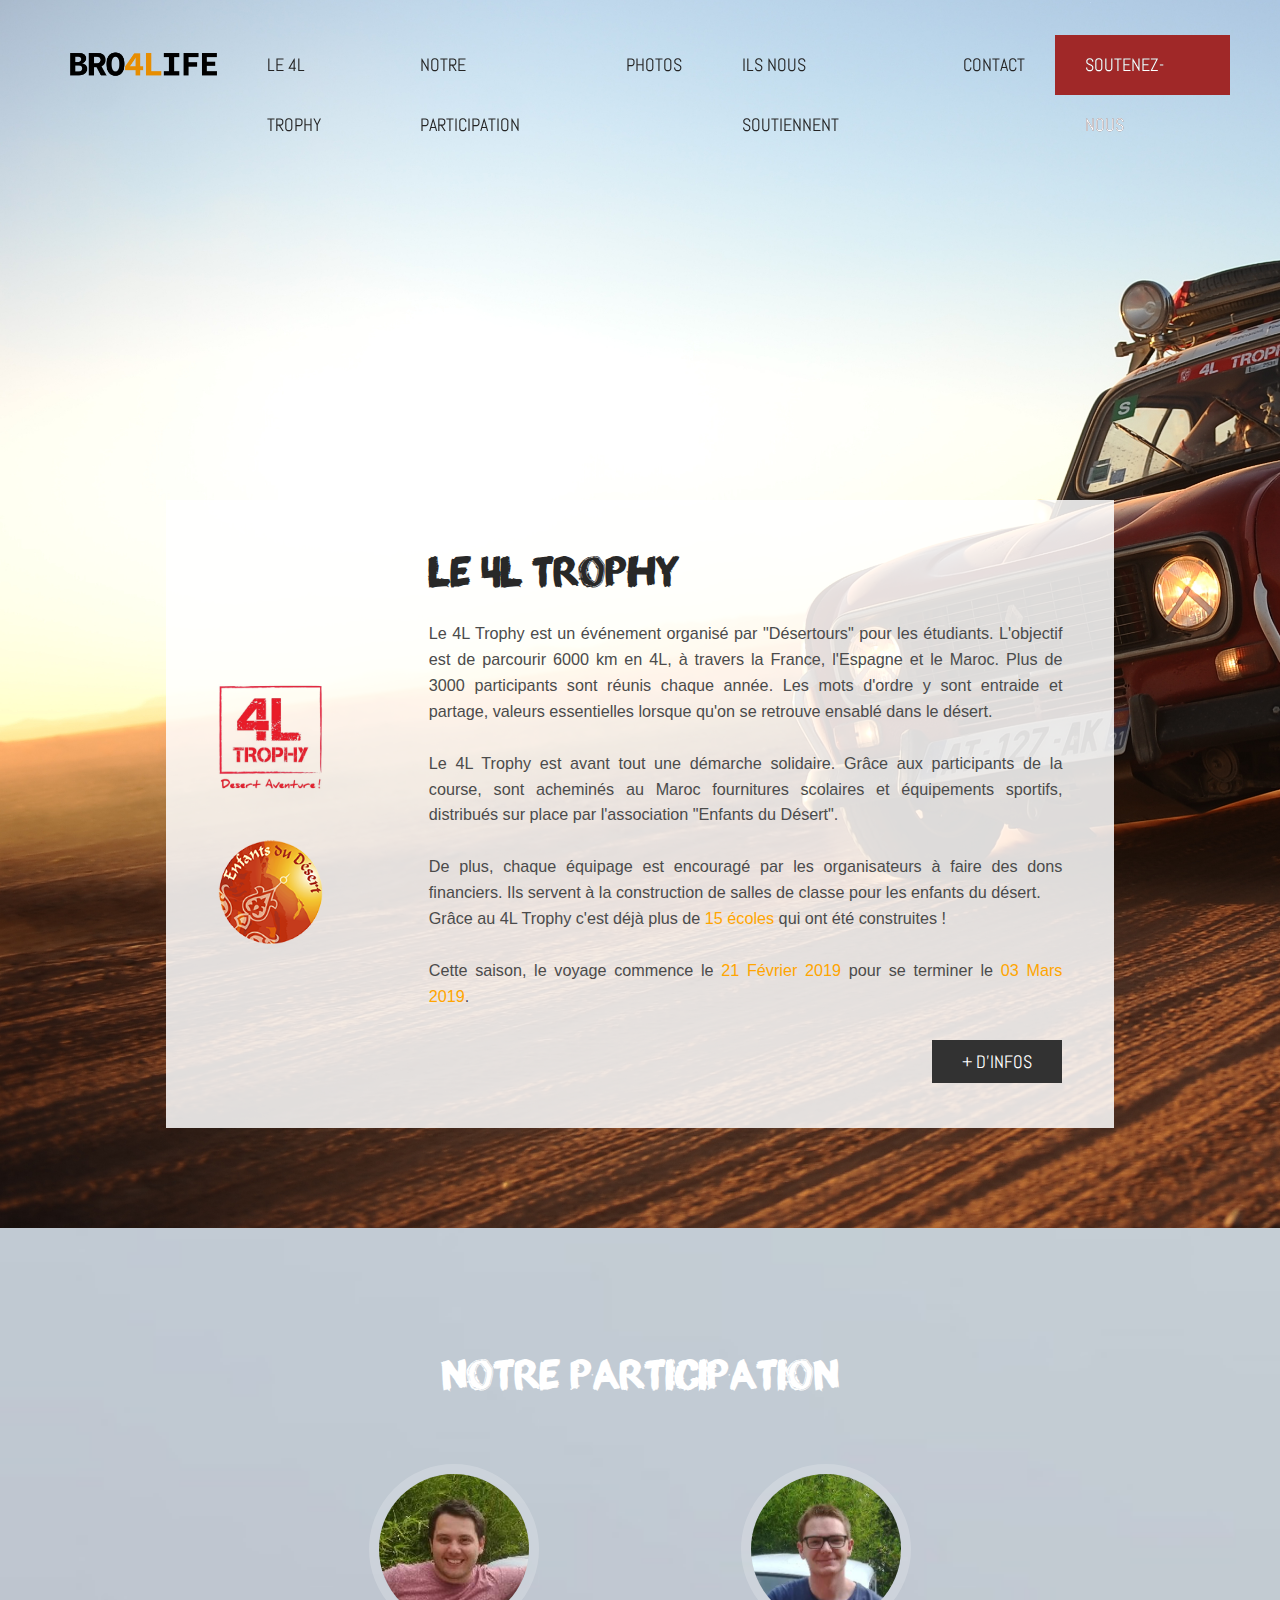
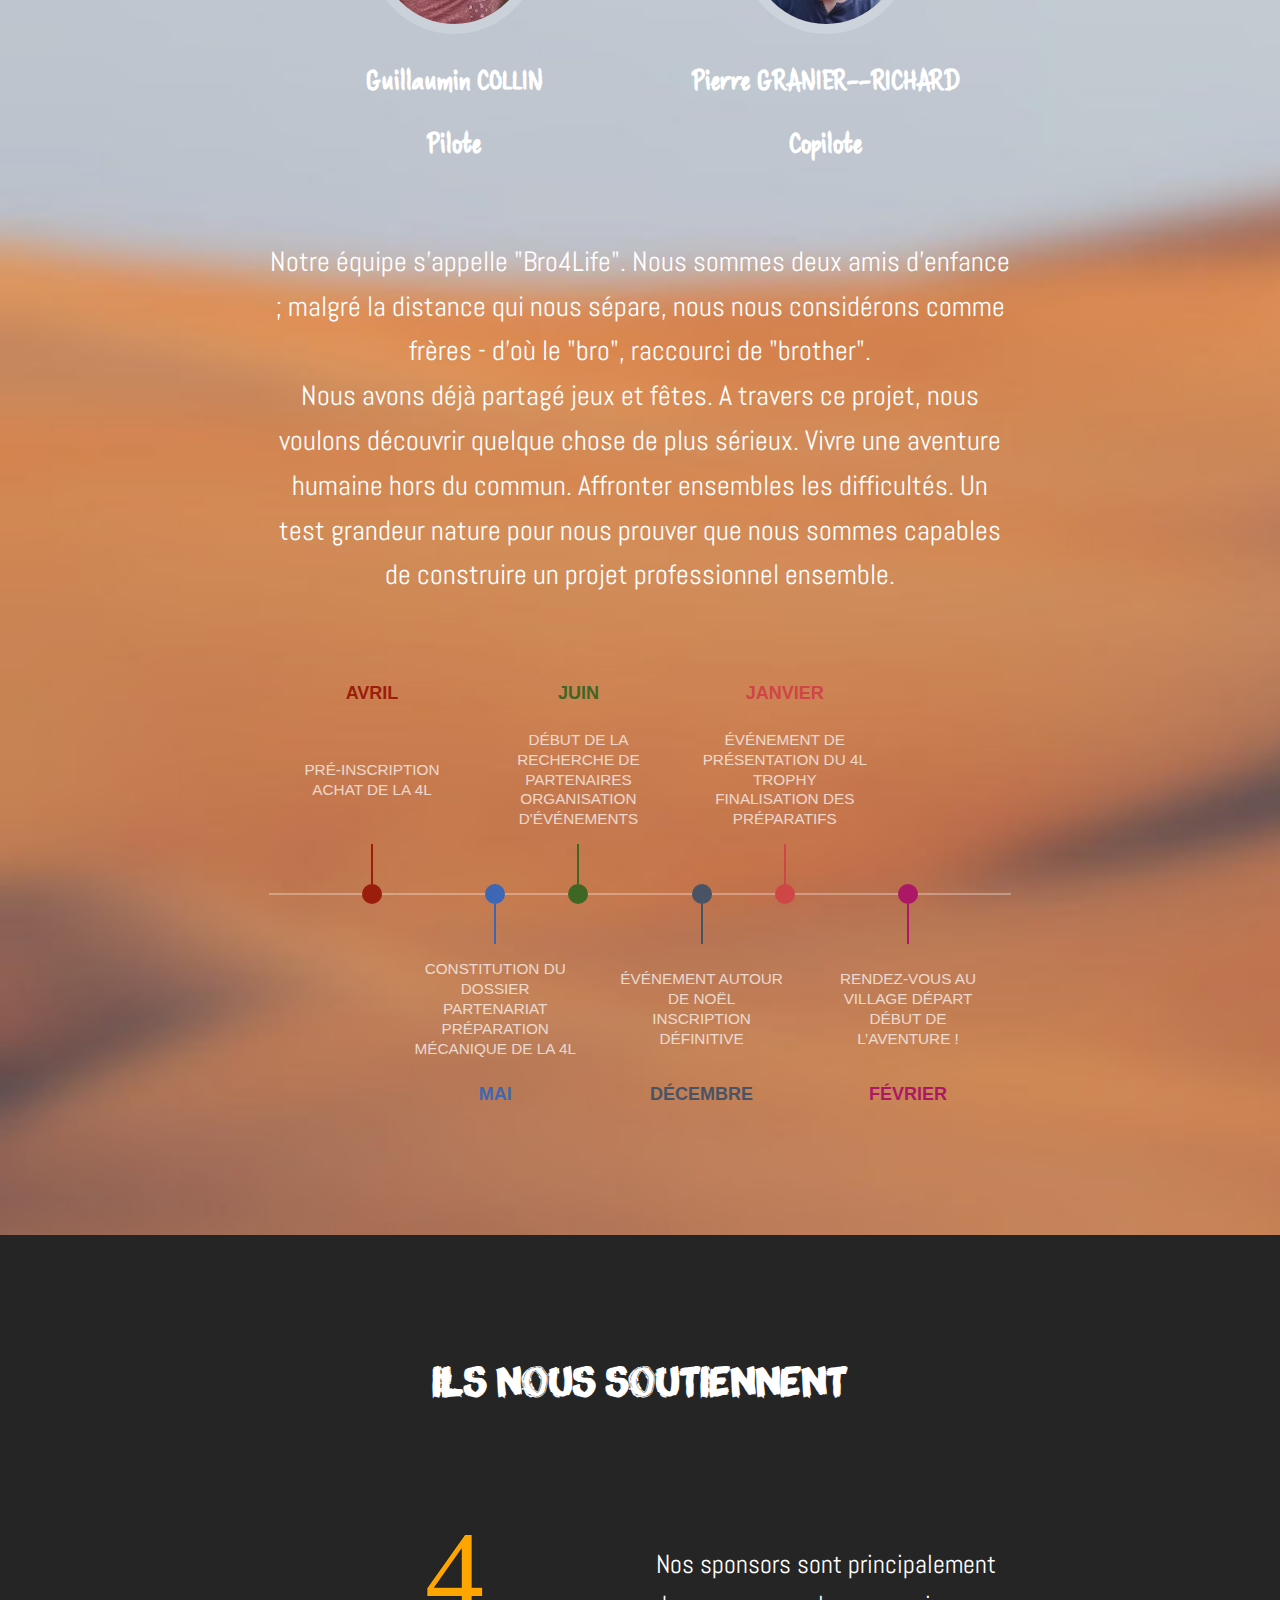
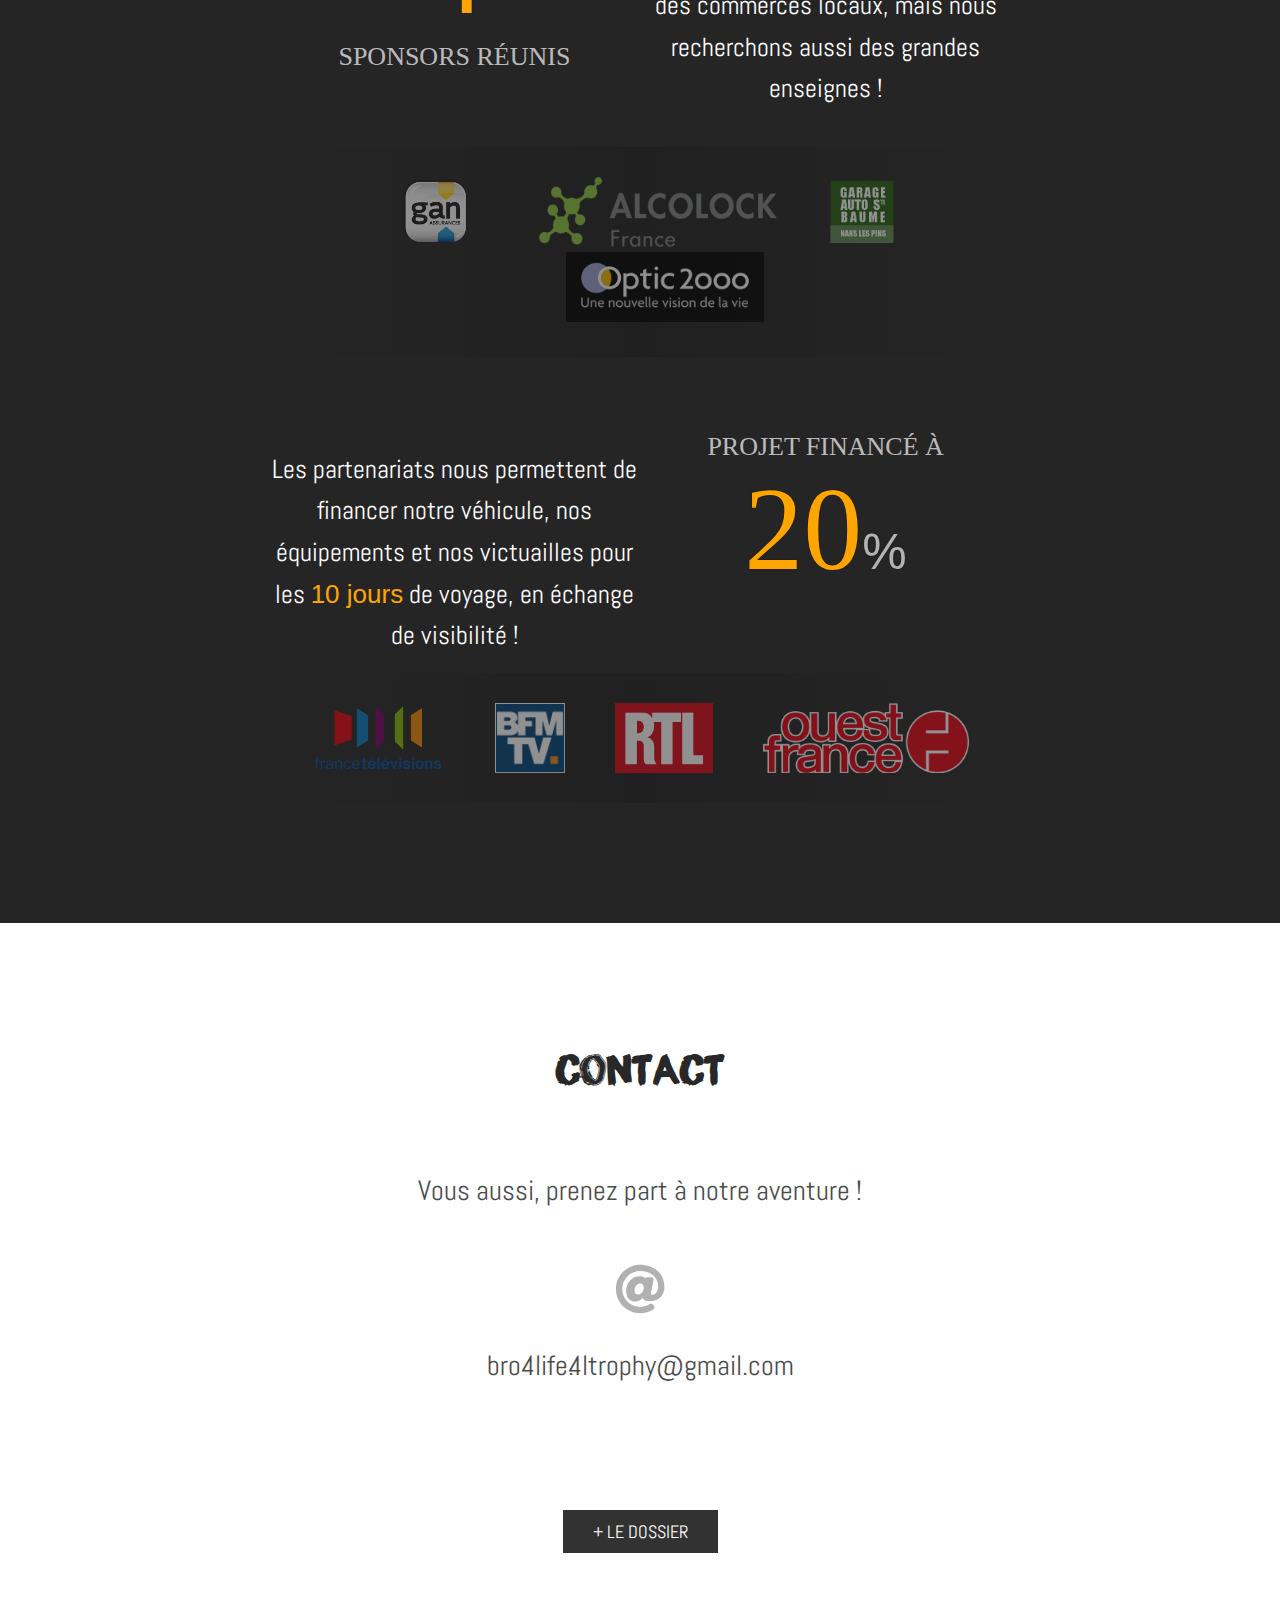
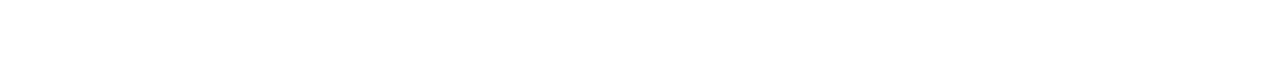
==== index.html @ 4ada1790 "Nouvelles photos de profil" ====
<!DOCTYPE html>
<html lang="fr">
<head>
    <meta charset="UTF-8">
    <title>Bro4Life</title>
    <link rel="stylesheet" type="text/css" href="css/style.css">
    <link rel="shortcut icon" href="img/4l_trophyIco.png">
</head>
<body onscroll="check_scroll_position()">
    
    <header>
        <div>
            <logo>
                <img id="logo_img" src="img/logo/logo_textuel_fonce.png" />
            </logo>
            <nav>
                <a href="#presentation">Le 4L Trophy</a>
                <a href="#participation">Notre participation</a>
                <a href="#galerie">Photos</a>
                <a href="#sponsors">Ils nous soutiennent</a>
                <a href="#contact">Contact</a>
                <a href="https://www.kisskissbankbank.com/fr/projects/4l-trophy-2019--4" target="_blank" class="important">Soutenez-nous</a>
            </nav>
        </div>
    </header>

    <section>
        <div>
            <article id="presentation">
                <div>
                    <logos>
                        <img src="img/4l_trophy.png" />
                        <img src="img/enfants_du_desert.png" />
                    </logos>
                    <content>
                        <h2>Le 4L Trophy</h2>
                        <p>
                            Le 4L Trophy est un événement organisé par "Désertours" pour les étudiants. L'objectif est de parcourir 6000 km en 4L, à travers la France, l'Espagne et le Maroc. Plus de 3000 participants sont réunis chaque année. Les mots d'ordre y sont entraide et partage, valeurs essentielles lorsque qu'on se retrouve ensablé dans le désert.<br>
                            <br>
                            Le 4L Trophy est avant tout une démarche solidaire. Grâce aux participants de la course, sont acheminés au Maroc fournitures scolaires et équipements sportifs, distribués sur place par l'association "Enfants du Désert".<br>
                            <br>
                            De plus, chaque équipage est encouragé par les organisateurs à faire des dons financiers. Ils servent à la construction de salles de classe pour les enfants du désert.<br>
                            Grâce au 4L Trophy c'est déjà plus de <impo>15 écoles</impo> qui ont été construites !<br>
                            <br>
                            Cette saison, le voyage commence le <impo>21 Février 2019</impo> pour se terminer le <impo>03 Mars 2019</impo>.
                        </p>
                        <a class="more" target="_blank" href="https://www.4ltrophy.com/">+ d'infos</a>
                    </content>
                </div>
            </article>

            <article id="participation">
                <div>
                    <content>
                        <h2 class="center">Notre participation</h2>
                        <members>
                            <member>
                                <img src="img/profils/guillaumin2.png" />
                                <h3>Guillaumin COLLIN</h3>
                                <h3>Pilote</h3>
                            </member>
                            <member>
                                <img src="img/profils/pierre2.png" />
                                <h3>Pierre GRANIER--RICHARD</h3>
                                <h3>Copilote</h3>
                            </member>
                        </members>
                        <p class="big">
                            Notre équipe s'appelle "Bro4Life". Nous sommes deux amis d'enfance ; malgré la distance qui nous sépare, nous nous considérons comme frères - d'où le "bro", raccourci de "brother".<br>
                            Nous avons déjà partagé jeux et fêtes. A travers ce projet, nous voulons découvrir quelque chose de plus sérieux. Vivre une aventure humaine hors du commun. Affronter ensembles les difficultés. Un test grandeur nature pour nous prouver que nous sommes capables de construire un projet professionnel ensemble.
                        </p>
                        <p class="middle">
                            <timeline>
                                <event date="01/04/2018">Pré-inscription<br>Achat de la 4L</event>
                                <event date="01/05/2018">Constitution du dossier partenariat<br>Préparation mécanique de la 4L</event>
                                <event date="01/06/2018">Début de la recherche de partenaires<br>Organisation d'événements</event>
                                <event date="01/12/2018">Événement autour de Noël<br>Inscription définitive</event>
                                <event date="01/01/2019">Événement de présentation du 4L Trophy<br>Finalisation des préparatifs</event>
                                <event date="20/02/2019">Rendez-vous au village départ<br>Début de l’aventure !</event>
                            </timeline>
                        </p>
                    </content>
                </div>
            </article>
            
            <diapo id="galerie">
                <!-- imgs -->
            </diapo>
            
            <article id="sponsors">
                <div>
                    <content>
                        <h2 class="center">Ils nous soutiennent</h2>
                        <cols>
                            <stat>
                                <tt>4</tt>
                                <unit>sponsors réunis</unit>
                            </stat>
                            <p class="middle">
                                Nos sponsors sont principalement des commerces locaux, mais nous recherchons aussi des grandes enseignes ! 
                            </p>
                        </cols>
                        <sponsors>
                            <a href="https://www.agence.gan.fr/680-gan-assurances-saint-maximin" target="_blank">
                                <img src="sponsors/GanLogo.png" />
                            </a>

                            <a href="http://alcolockfrance.fr/" target="_blank">
                                <img src="sponsors/Logo-Alcolock.png" />
                            </a>

                            <a href="https://www.pagesjaunes.fr/pros/09711504" target="_blank">
                                <img src="sponsors/Garage.png" title="04.94.69.74.65" />
                            </a>

                            <a href="https://opticiens.optic2000.com/opticien-saint-maximin-la-sainte-baume-83470-1478" target="_blank">
                                <img src="sponsors/Optic2000.jpg" />
                            </a>
                        </sponsors>
                        <cols>
                            <p class="middle">
                                Les partenariats nous permettent de financer notre véhicule, nos équipements et nos victuailles pour les <impo>10 jours</impo> de voyage, en échange de visibilité !
                            </p>
                            <stat>
                                <unit>Projet financé à</unit>
                                <tt>20<span>%</span></tt>
                            </stat>
                        </cols>
                        <medias>
                            <img src="img/brands/france_televisions.png"/>
                            <img src="img/brands/bfm_tv.png"/>
                            <img src="img/brands/rtl.png"/>
                            <img src="img/brands/ouest_france.png"/>
                        </medias>
                    </content>
                </div>
            </article>

            <article id="contact">
                <div>
                    <content>
                        <h2 class="center">Contact</h2>
                        <p class="big">
                            Vous aussi, prenez part à notre aventure !
                        </p>
                        <cols>
                            <!-- <p class="big">
                                <svg xmlns="http://www.w3.org/2000/svg" viewBox="0 0 512 512"><path d="M493.4 24.6l-104-24c-11.3-2.6-22.9 3.3-27.5 13.9l-48 112c-4.2 9.8-1.4 21.3 6.9 28l60.6 49.6c-36 76.7-98.9 140.5-177.2 177.2l-49.6-60.6c-6.8-8.3-18.2-11.1-28-6.9l-112 48C3.9 366.5-2 378.1.6 389.4l24 104C27.1 504.2 36.7 512 48 512c256.1 0 464-207.5 464-464 0-11.2-7.7-20.9-18.6-23.4z"/></svg>
                                06.67.25.07.96<br>
                                06.78.57.98.99
                            </p>-->
                            <p class="big">
                                <svg xmlns="http://www.w3.org/2000/svg" viewBox="0 0 512 512"><path d="M256 8C118.941 8 8 118.919 8 256c0 137.059 110.919 248 248 248 48.154 0 95.342-14.14 135.408-40.223 12.005-7.815 14.625-24.288 5.552-35.372l-10.177-12.433c-7.671-9.371-21.179-11.667-31.373-5.129C325.92 429.757 291.314 440 256 440c-101.458 0-184-82.542-184-184S154.542 72 256 72c100.139 0 184 57.619 184 160 0 38.786-21.093 79.742-58.17 83.693-17.349-.454-16.91-12.857-13.476-30.024l23.433-121.11C394.653 149.75 383.308 136 368.225 136h-44.981a13.518 13.518 0 0 0-13.432 11.993l-.01.092c-14.697-17.901-40.448-21.775-59.971-21.775-74.58 0-137.831 62.234-137.831 151.46 0 65.303 36.785 105.87 96 105.87 26.984 0 57.369-15.637 74.991-38.333 9.522 34.104 40.613 34.103 70.71 34.103C462.609 379.41 504 307.798 504 232 504 95.653 394.023 8 256 8zm-21.68 304.43c-22.249 0-36.07-15.623-36.07-40.771 0-44.993 30.779-72.729 58.63-72.729 22.292 0 35.601 15.241 35.601 40.77 0 45.061-33.875 72.73-58.161 72.73z"/></svg>
                                <a class="normal" href="mailto:bro4life.4ltrophy@gmail.com">bro4life.4ltrophy@gmail.com</a><br>
                            </p>
                        </cols>
                        <p class="middle">
                            <a class="more" target="_blank" href="dossier.pdf">+ le dossier</a>
                        </p>
                    </content>
                </div>
            </article>

        </div>
    </section>

</body>
</html>

<script src="js/header.js"></script>
<script src="js/ajax.js"></script>
<script src="js/Vuer.js"></script>
<script src="js/xLine.js"></script>

<script>

function display_images(json, [dom, vuer]) {
    var images = JSON.parse(json);

    for (var image_index in images.records) {
        var image_url = images.records[image_index];

        var image_dom = document.createElement("img");
        image_dom.src = image_url;
        dom.appendChild(image_dom);
    }

    if (vuer) new Vuer(dom);
}

/* Galery */

var galery = document.querySelector("diapo");
ajax("php/galerie.php", display_images, [galery, true]);

/* Sponsors */

var sponsors = document.querySelector("sponsors");
// ajax("php/sponsors.php", display_images, [sponsors, false]);

/* Timeline */

var timeline = document.querySelector("timeline");
new xLine(timeline, "rgba(255, 255, 255, 0.3)", "month");

</script>
---- css/style.css ----
* {
    margin: 0;
    padding: 0;
    font-family: 'Trebuchet MS', 'Lucida Sans Unicode', 'Lucida Grande', 'Lucida Sans', Arial, sans-serif;
    font-size: 18px;
    transition: all .2s ease;
}

@font-face {
    font-family: "Abel";
	src: url("../fonts/Abel-Regular.ttf");
}

@font-face {
    font-family: "AppoPaint";
	src: url("../fonts/AppoPaint-Regular.otf");
}

@font-face {
    font-family: "Brushaff";
	src: url("../fonts/Brushaff.otf");
}

/* Body */

body {
    display: flex;
    flex-direction: column;
}

/* Header / Footer */

header, footer {
    padding: 25px 0;
}

header {
    position: fixed;
    top: 0;
    width: 100%;
    background: transparent;
    z-index: 1000;
}

header.scrolling {
    background: rgb(37, 37, 37); /* <=> board background */
    padding: 0;
    box-shadow: 0 0 4px 0 black;
}

header div {
    display: flex;
    flex-direction: row;
    justify-content: space-between;
    padding: 0 50px;
}

header div > * {
    display: flex;
    flex-direction: row;
    align-items: center;
}

header a {
    height: 60px; /* <=> line-height */
    line-height: 60px; /* <=> height */
    font-family: "Abel";
}

header img {
    height: 80px; /* <=> line-height */
    line-height: 80px; /* <=> height */
}

header a {
    color: rgb(37, 37, 37);
    text-decoration: none;
    padding: 0 30px;
    text-transform: uppercase;
}

header.dark a, header.dark img {
    height: 80px; /* <=> line-height */
    line-height: 80px; /* <=> height */
}

header.dark a {
    color: white;
}

header a:hover {
    color: rgb(197, 128, 0);
}

header.dark a:hover {
    color: orange;
}

footer {
    padding: 40px 0;
    background: rgb(37, 37, 37);
}

footer div {
    color: rgba(255, 255, 255, 0.6);
    font-size: 14px;
    text-align: center;
}

header a.important {
    color: white;
    background: rgb(160, 40, 40);
    text-shadow: 0 0 0 rgb(58, 2, 2);
}

header a.important:hover {
    color: white;
    text-shadow: 7px 7px 2px rgb(58, 2, 2);
}

/* Board */

board {
    display: flex;
    flex-direction: row;
    width: 100%;
    height: 70vh;
}

board wall {
    flex: 1;
    display: flex;
    justify-content: center;
    align-items: center;
}

board wall > div {
    display: flex;
    justify-content: center;
    align-items: center;
    flex-wrap: wrap;
}

/* Section */

section {
    background: white;
    box-shadow: 0 0 5px black;
}

section div {
    display: flex;
    flex-direction: column;
}

section article {
    flex: 1;
}

section article div {
    flex-direction: row;
    align-items: center;
    padding: 0;
    margin: 0 auto;
    padding: 120px 21%;
}

section article div > * {
    flex: 1;
    display: flex;
}

section article div > content {
    display: flex;
    flex-direction: column;
}

section content > * {
    flex: 1;
}

/* Articles */

section article#presentation {
    background: url("../img/voiture2.jpg");
    background-repeat: no-repeat;
    background-size: cover;
}

section article#presentation div {
    background: rgba(255, 255, 255, 0.85);
    padding: 5vh 4%;
    margin: 500px 13% 100px 13%;
}

section article#participation {
    background: url("../img/dunes4.jpg");
    background-repeat: no-repeat;
    background-size: cover;
}

section article#participation * {
    color: white;
}

section article#sponsors {
    background: rgb(37, 37, 37);
}

section article#sponsors h2, section article#sponsors p {
    color: white;
}

section article#contact cols {
    align-items: flex-start;
}

/* Section sub-elements */

section cols {
    display: flex;
    flex-direction: row;
    align-items: center;
}

section cols > * {
    flex: 1;
}

section h2 {
    margin-bottom: 30px;
    text-align: left;
    font-size: 38px;
    text-transform: uppercase;
    font-family: "AppoPaint";
    color: rgb(40, 40, 40);
}

section h2.center {
    text-align: center;
}

section h3 {
    font-size: 28px;
    font-family: "Brushaff";
    color: rgb(50, 50, 50);
}

section p {
    line-height: 160%;
    text-align: justify;
    font-size: 90%;
    color: rgb(75, 75, 75);
}

section p impo {
    display: inline;
    font-size: inherit;
    color: orange;
}

section p.big {
    display: flex;
    flex-direction: column;
    margin-top: 50px;
    font-family: "Abel";
    font-size: 28px;
    text-align: center;
}

section p.middle {
    margin-top: 75px;
    font-family: "Abel";
    font-size: 26px;
    text-align: center;
}

section img {
    width: 50%;
    cursor: pointer;
}

section img.logo {
    flex: 0;
    height: 100%;
}

section svg {
    margin-bottom: 30px;
    height: 50px;
    opacity: 0.3;
}

section a.more {
    align-self: flex-end;
    margin-top: 30px;
    padding: 10px 30px;
    text-transform: uppercase;
    text-decoration: none;
    font-family: "Abel";
    color: white;
    background: rgb(50, 50, 50);
    box-shadow: 0 0 0 orange inset;
}

section a.more:hover {
    box-shadow: 0 0 30px 30px orange inset;
}

section a.normal {
    font-size: inherit;
    font-family: inherit;
    color: inherit;
    text-decoration: inherit;
}

section a.normal:hover {
    text-decoration: underline;
}

/* Members */

members {
    display: flex;
    flex-direction: row;
    justify-content: space-around;
    margin: 20px 0;
}

member {
    flex: 1;
    display: flex;
    flex-direction: column;
}

member * {
    margin: 20px auto 10px auto;
    text-align: center;
}

member img {
    width: 150px;
    height: 150px;
    background-clip: border-box;
    background-position: center;
    border: 10px solid rgba(255, 255, 255, 0.2);
    border-radius: 50%;
}

member img:hover {
    border-color: rgba(0, 0, 0, 0.15);
    box-shadow: 0 60px 0 100px rgba(0, 0, 0, 0.05);
}

member:first-child img:hover {
    transform: scale(1.1) rotateZ(2deg);
}

member:last-child img:hover {
    transform: scale(1.1) rotateZ(-2deg);
}

/* Stats */

stat {
    display: flex;
    flex-direction: column;
    margin: 75px 0;
}

stat > * {
    flex: 1;
    text-align: center;
    font-family: Verdana;
}

stat tt {
    font-size: 118px;
    color: orange;
    text-shadow: 0 0 1px black;
}

stat tt span, stat unit {
    font-size: 50px;
    color: rgba(255, 255, 255, 0.7);
}

stat unit {
    font-size: 26px;
    text-transform: uppercase;
}

/* Logos */

logos {
    display: flex;
    flex-direction: column;
    max-width: 25%;
}

logos img {
    flex: 1;
}

logos img + img {
    margin-top: 50px
}

/* Bandeaux */

sponsors, medias {
    display: flex;
    flex-direction: row;
    flex-wrap: wrap;
    justify-content: center;
    padding: 30px 0;
    background: linear-gradient(to right, transparent, rgba(0, 0, 0, 0.13), transparent);
    overflow: hidden;
}

sponsors img, medias img {
    height: 70px;
    width: auto;
    opacity: 0.5;
}

sponsors img:hover, medias img:hover {
    opacity: 0.8;
}

sponsors a + a, medias img + img {
    margin-left: 50px;
}
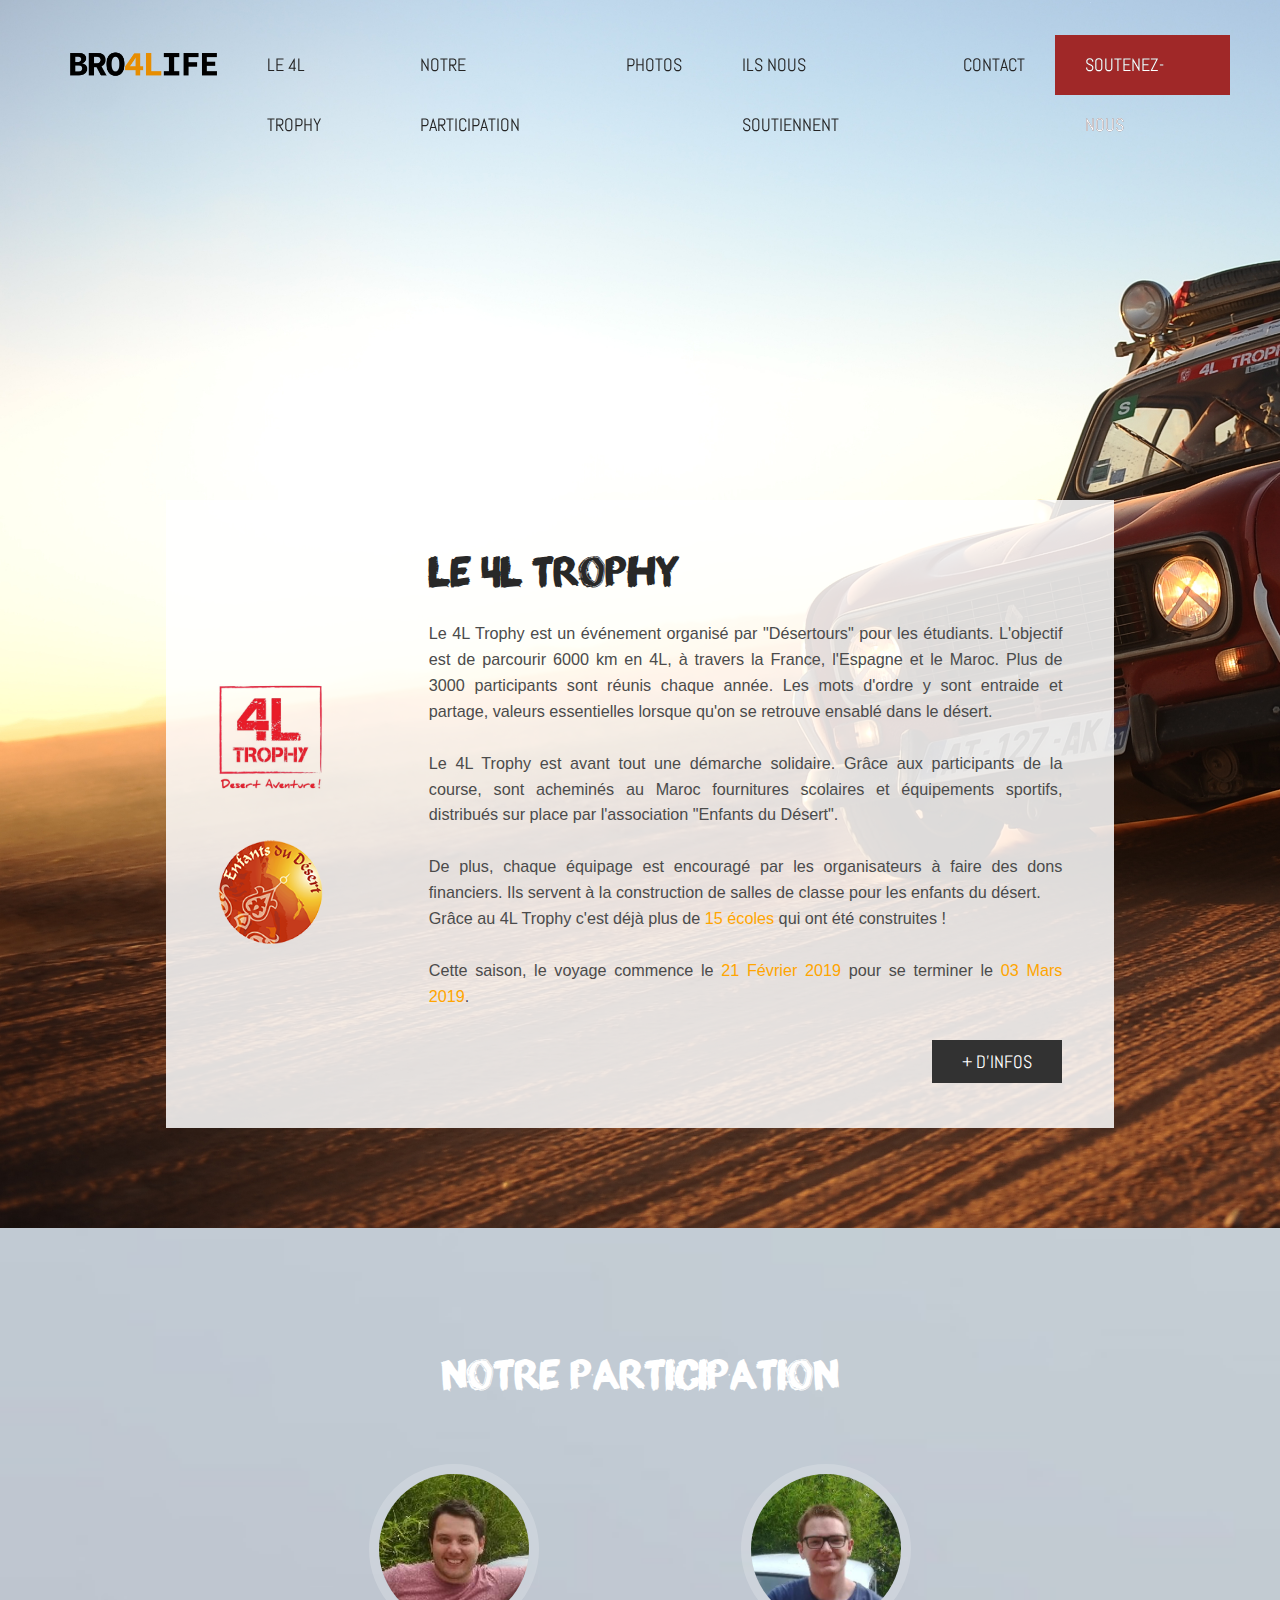
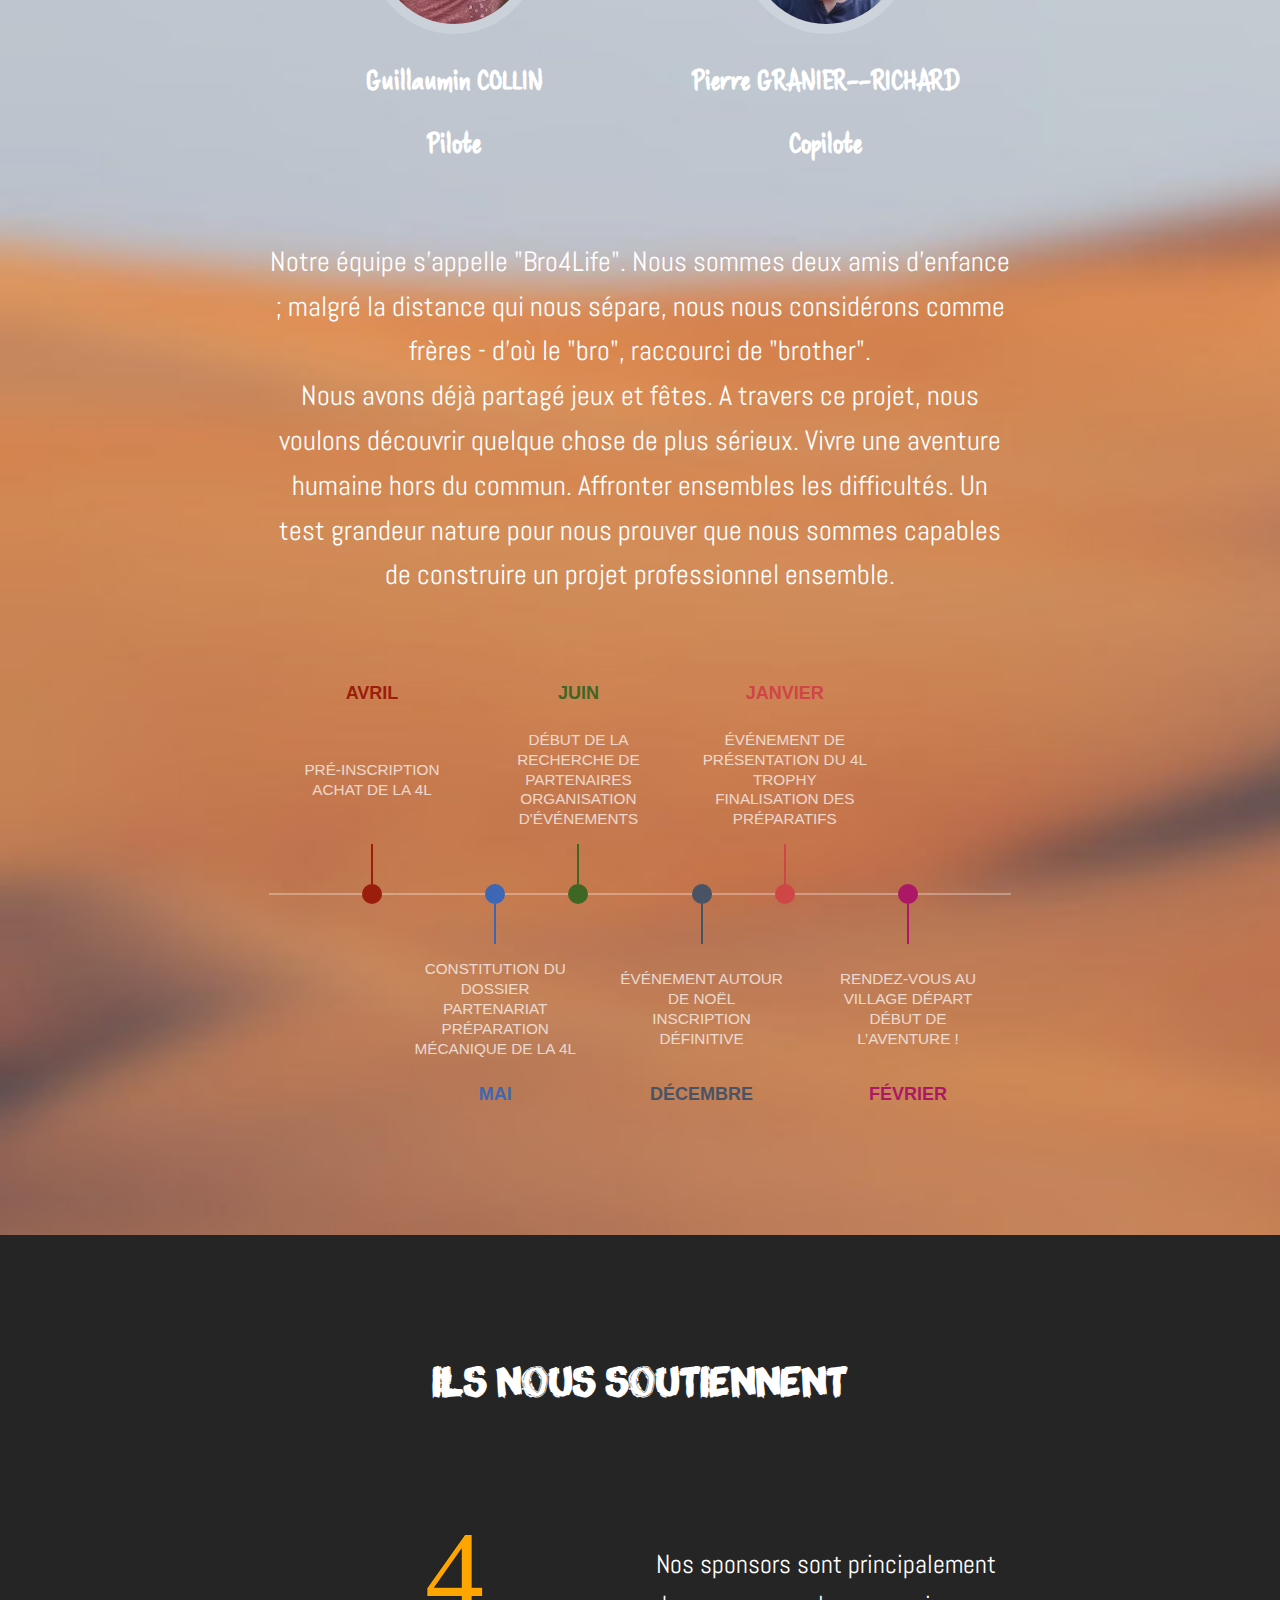
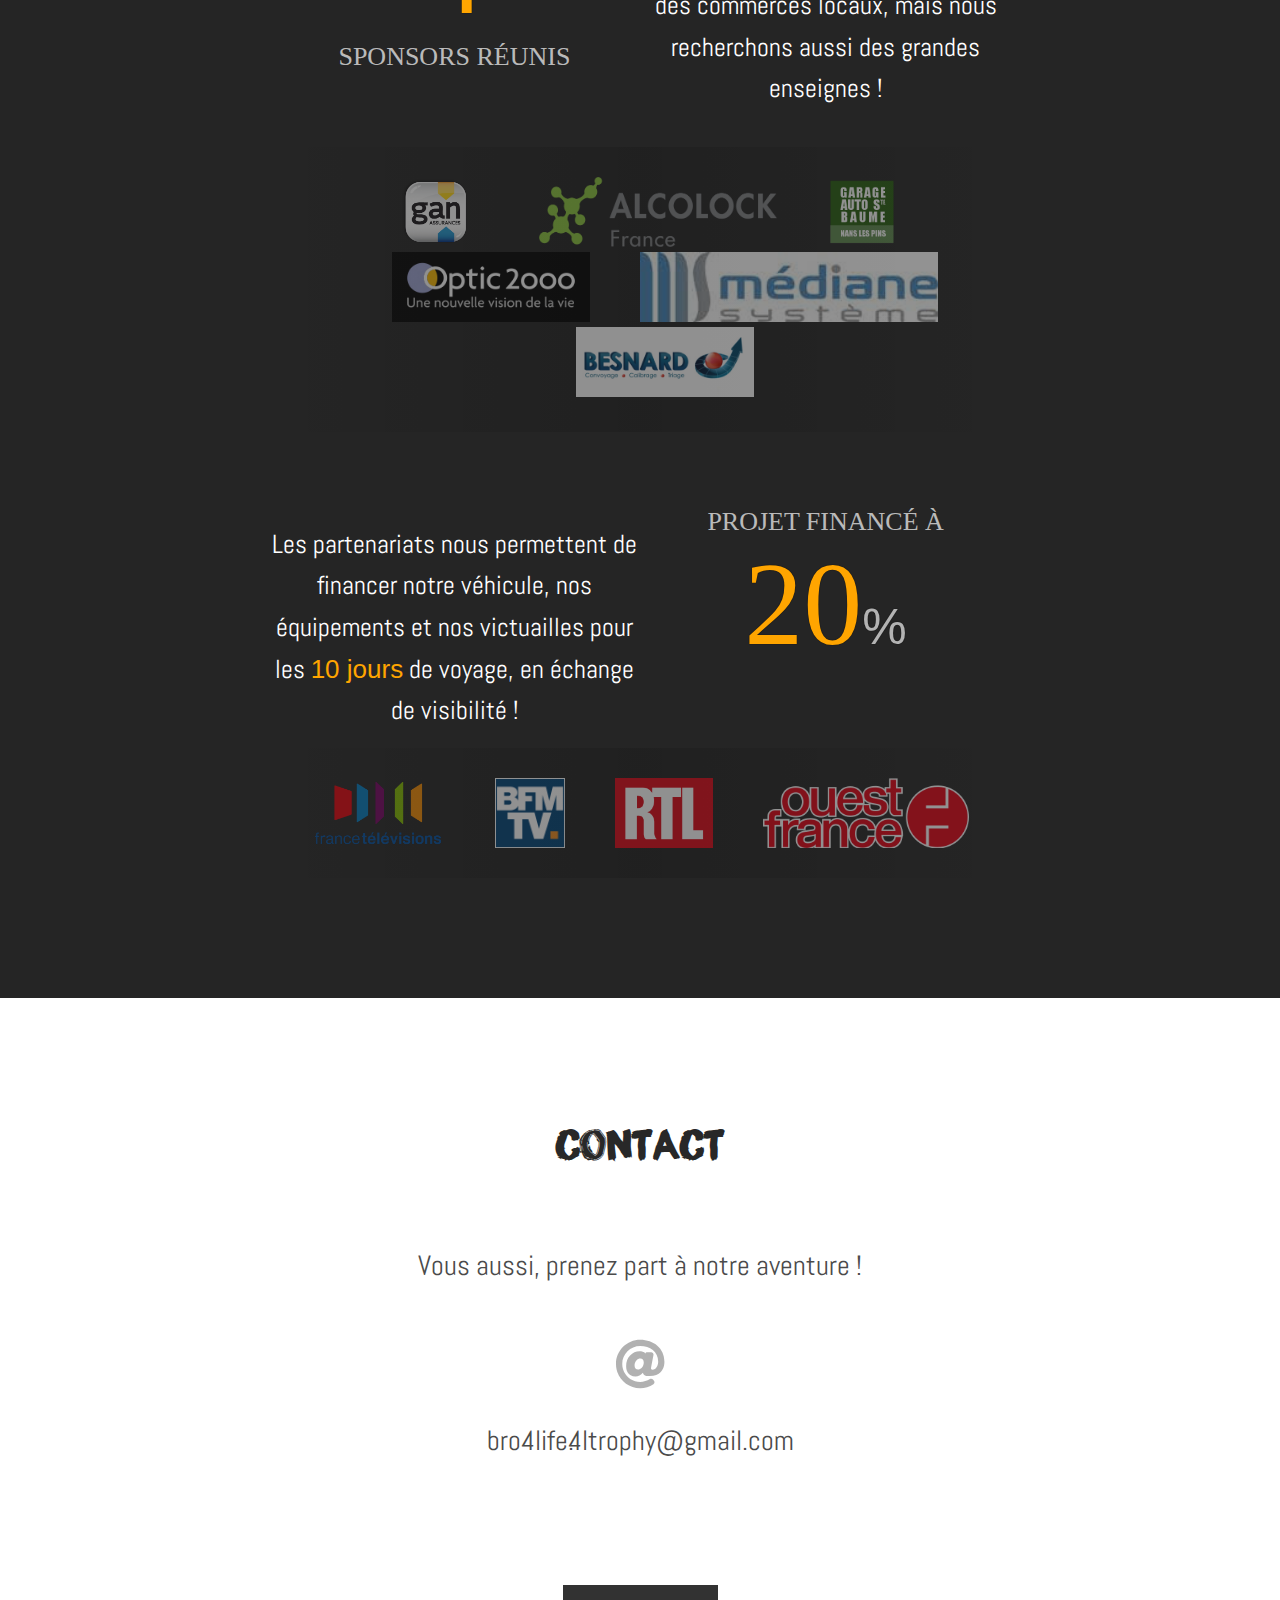
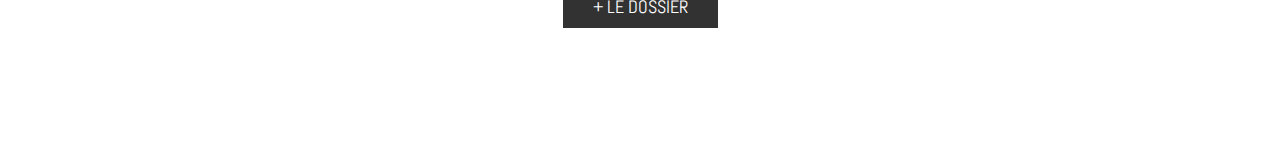
==== commit dec088ce: "2 nouveaux sponsors" ====
--- a/index.html
+++ b/index.html
@@ -116,6 +116,14 @@
                             <a href="https://opticiens.optic2000.com/opticien-saint-maximin-la-sainte-baume-83470-1478" target="_blank">
                                 <img src="sponsors/Optic2000.jpg" />
                             </a>
+
+                            <a href="https://medianesysteme.com/" target="_blank">
+                                <img src="sponsors/Médiane.png" />
+                            </a>
+
+                            <a href="http://www.besnard-ste.fr/" target="_blank">
+                                <img src="sponsors/Besnard.png" />
+                            </a>
                         </sponsors>
                         <cols>
                             <p class="middle">
@@ -191,7 +199,43 @@
 /* Galery */
 
 var galery = document.querySelector("diapo");
-ajax("php/galerie.php", display_images, [galery, true]);
+// ajax("php/galerie.php", display_images, [galery, true]);
+ajax("https://api.instagram.com/v1/users/self/media/recent/?access_token=8577676532.8e57768.8db226475a104da596462d989843d081", instagram_medias, galery);
+
+function instagram_medias(json, dom) {
+    var medias = JSON.parse(json);
+
+    for (var media_id in medias.data) {
+        var timestamp = medias.data[media_id].caption.created_time;
+        var description = medias.data[media_id].caption.text;
+        var image_url = medias.data[media_id].images.standard_resolution.url;
+        var original_url = medias.data[media_id].link;
+
+        var date = new Date(timestamp * 1000);
+        
+        var link = document.createElement("a");
+        link.href = original_url;
+        link.target = "_blank";
+        link.innerHTML = "<svg xmlns=\"http://www.w3.org/2000/svg\" width=\"24\" height=\"24\" style=\"margin: 0\" viewBox=\"0 0 24 24\"><path d=\"M12 2.163c3.204 0 3.584.012 4.85.07 3.252.148 4.771 1.691 4.919 4.919.058 1.265.069 1.645.069 4.849 0 3.205-.012 3.584-.069 4.849-.149 3.225-1.664 4.771-4.919 4.919-1.266.058-1.644.07-4.85.07-3.204 0-3.584-.012-4.849-.07-3.26-.149-4.771-1.699-4.919-4.92-.058-1.265-.07-1.644-.07-4.849 0-3.204.013-3.583.07-4.849.149-3.227 1.664-4.771 4.919-4.919 1.266-.057 1.645-.069 4.849-.069zm0-2.163c-3.259 0-3.667.014-4.947.072-4.358.2-6.78 2.618-6.98 6.98-.059 1.281-.073 1.689-.073 4.948 0 3.259.014 3.668.072 4.948.2 4.358 2.618 6.78 6.98 6.98 1.281.058 1.689.072 4.948.072 3.259 0 3.668-.014 4.948-.072 4.354-.2 6.782-2.618 6.979-6.98.059-1.28.073-1.689.073-4.948 0-3.259-.014-3.667-.072-4.947-.196-4.354-2.617-6.78-6.979-6.98-1.281-.059-1.69-.073-4.949-.073zm0 5.838c-3.403 0-6.162 2.759-6.162 6.162s2.759 6.163 6.162 6.163 6.162-2.759 6.162-6.163c0-3.403-2.759-6.162-6.162-6.162zm0 10.162c-2.209 0-4-1.79-4-4 0-2.209 1.791-4 4-4s4 1.791 4 4c0 2.21-1.791 4-4 4zm6.406-11.845c-.796 0-1.441.645-1.441 1.44s.645 1.44 1.441 1.44c.795 0 1.439-.645 1.439-1.44s-.644-1.44-1.439-1.44z\"/></svg>";
+        link.style.float = "right";
+
+        var image = document.createElement("img");
+        image.src = image_url;
+
+        var figcaption = document.createElement("figcaption");
+        figcaption.appendChild(link);
+        figcaption.innerHTML += description;
+        figcaption.innerHTML += "<br><span style=\"opacity: 0.7; font-size: 14px;\">Le " + date.getDate() + "/" + parseInt(date.getMonth() + 1) + "/" + date.getFullYear() + "</span>";
+
+        var figure = document.createElement("figure");
+        figure.appendChild(figcaption);
+        figure.appendChild(image);
+
+        dom.appendChild(figure);
+    }
+
+    new Vuer(dom);
+}
 
 /* Sponsors */
 
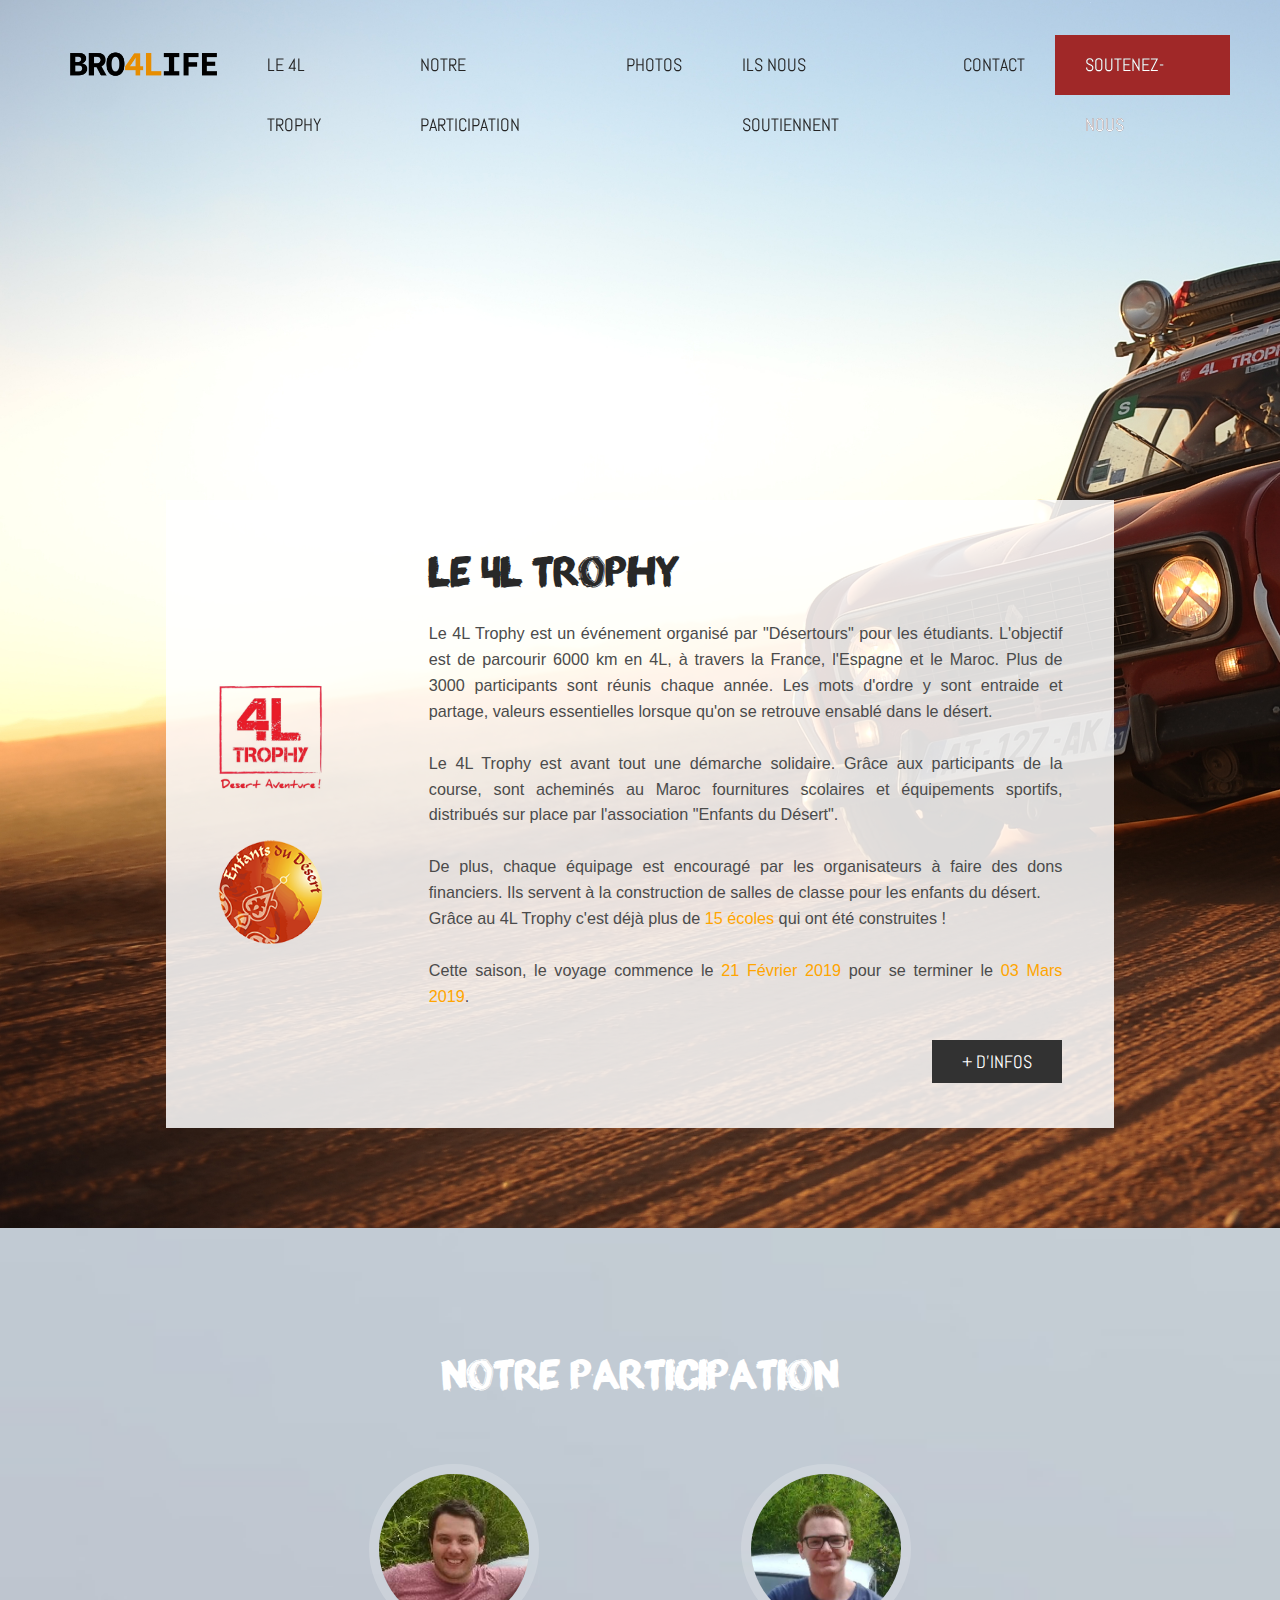
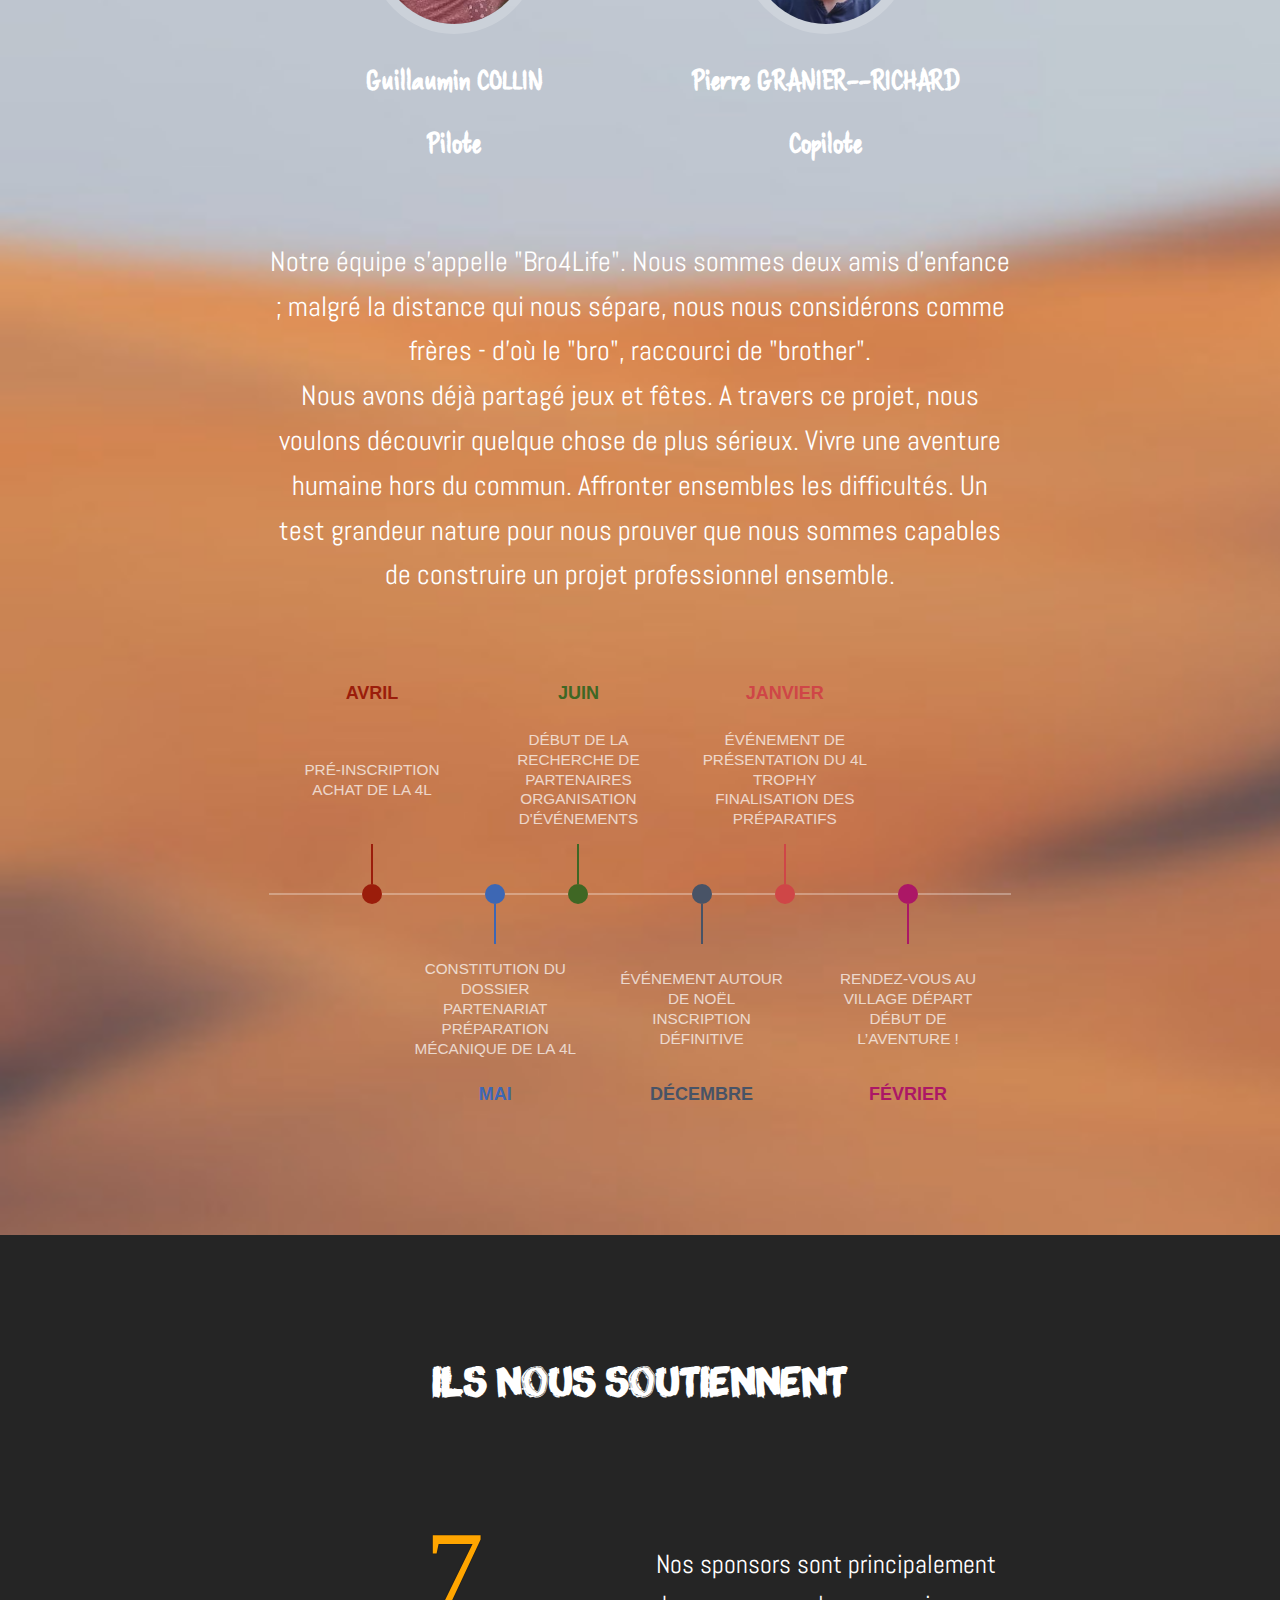
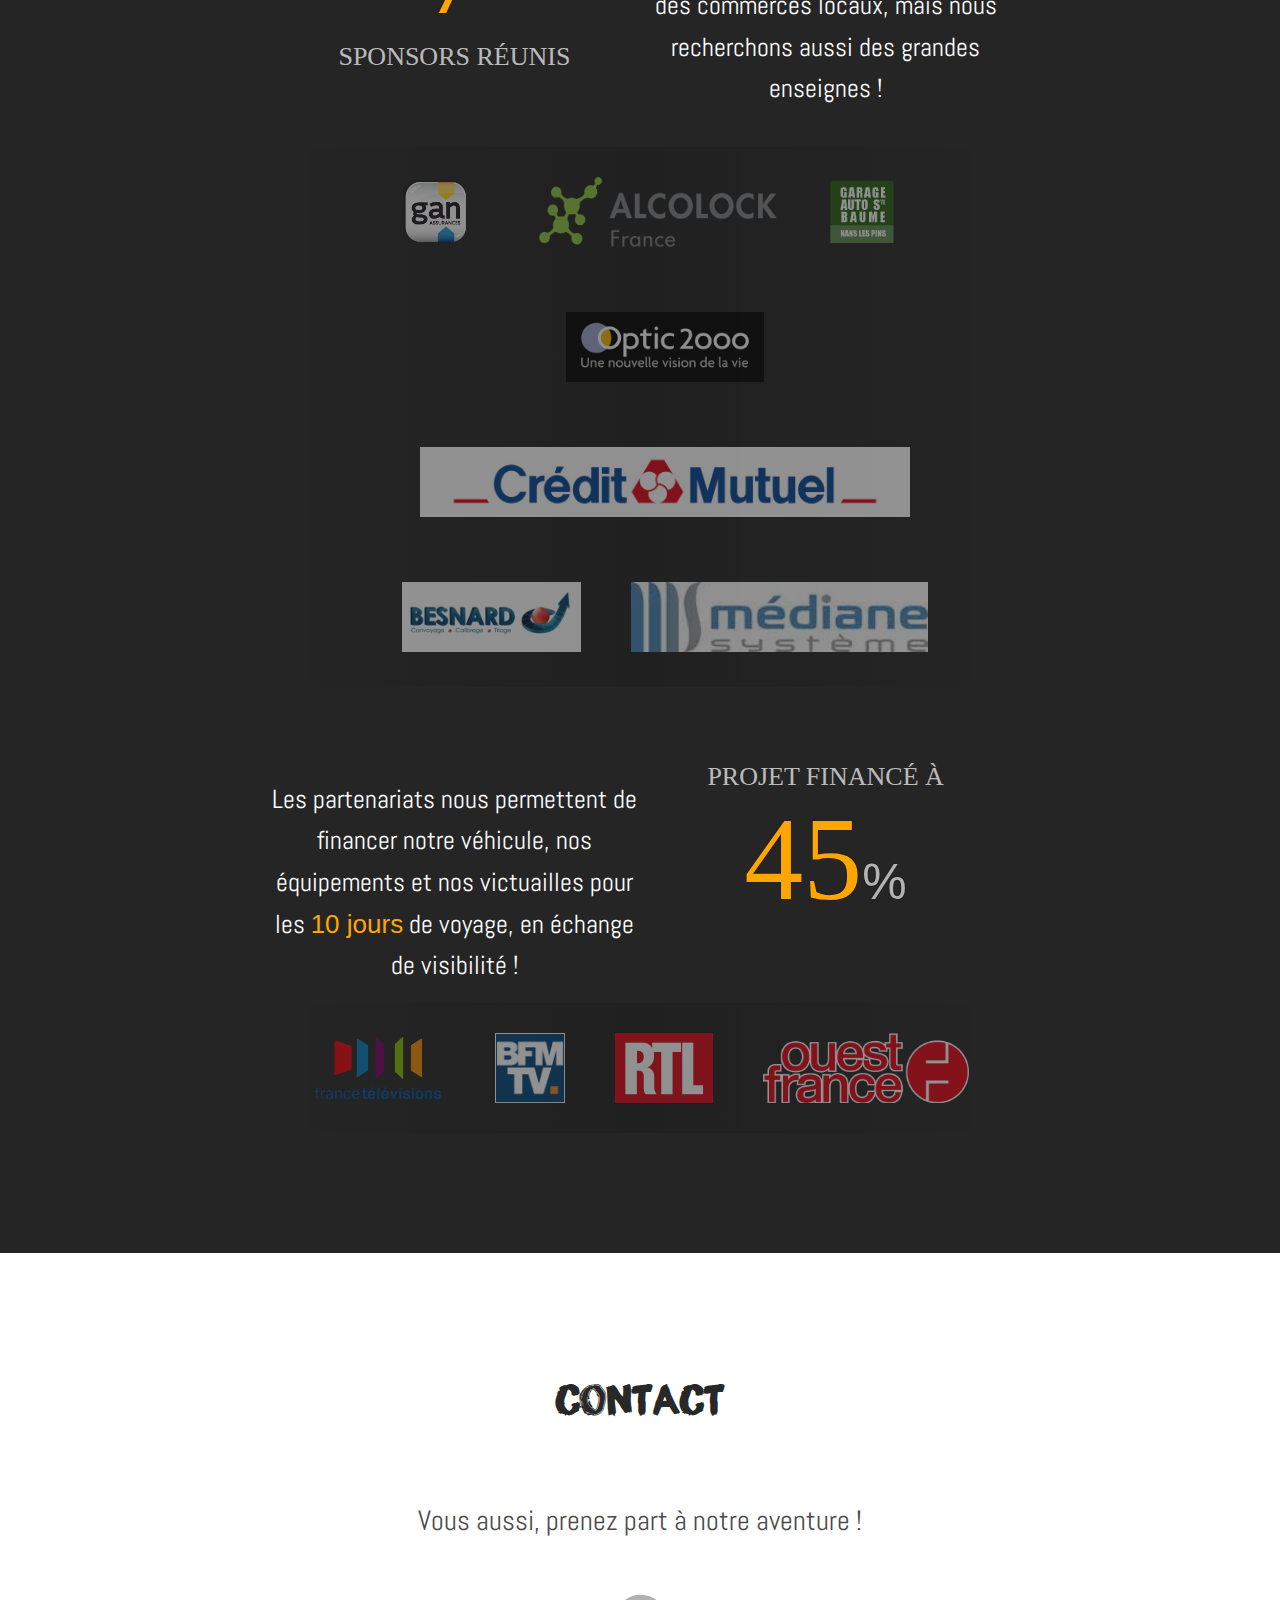
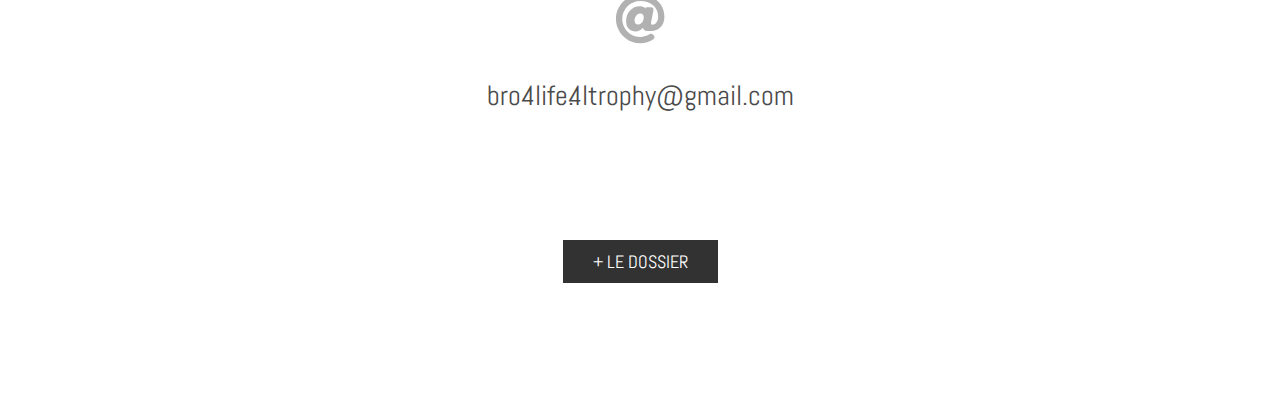
==== commit 3ffa400e: "Sponsors crédit mutuel" ====
--- a/index.html
+++ b/index.html
@@ -93,7 +93,7 @@
                         <h2 class="center">Ils nous soutiennent</h2>
                         <cols>
                             <stat>
-                                <tt>4</tt>
+                                <tt>7</tt>
                                 <unit>sponsors réunis</unit>
                             </stat>
                             <p class="middle">
@@ -117,12 +117,16 @@
                                 <img src="sponsors/Optic2000.jpg" />
                             </a>
 
+                            <a href="https://www.creditmutuel.fr/fr/accueil.html" target="_blank">
+                                <img src="sponsors/Crédit Mutuel.png" />
+                            </a>
+
+                            <a href="http://www.besnard-ste.fr/" target="_blank">
+                                <img src="sponsors/Besnard.png" />
+                            </a>
+
                             <a href="https://medianesysteme.com/" target="_blank">
                                 <img src="sponsors/Médiane.png" />
-                            </a>
-
-                            <a href="http://www.besnard-ste.fr/" target="_blank">
-                                <img src="sponsors/Besnard.png" />
                             </a>
                         </sponsors>
                         <cols>
@@ -131,7 +135,7 @@
                             </p>
                             <stat>
                                 <unit>Projet financé à</unit>
-                                <tt>20<span>%</span></tt>
+                                <tt>45<span>%</span></tt>
                             </stat>
                         </cols>
                         <medias>
--- a/css/style.css
+++ b/css/style.css
@@ -414,7 +414,6 @@
     flex-direction: row;
     flex-wrap: wrap;
     justify-content: center;
-    padding: 30px 0;
     background: linear-gradient(to right, transparent, rgba(0, 0, 0, 0.13), transparent);
     overflow: hidden;
 }
@@ -422,6 +421,7 @@
 sponsors img, medias img {
     height: 70px;
     width: auto;
+    margin: 30px 0;
     opacity: 0.5;
 }
 
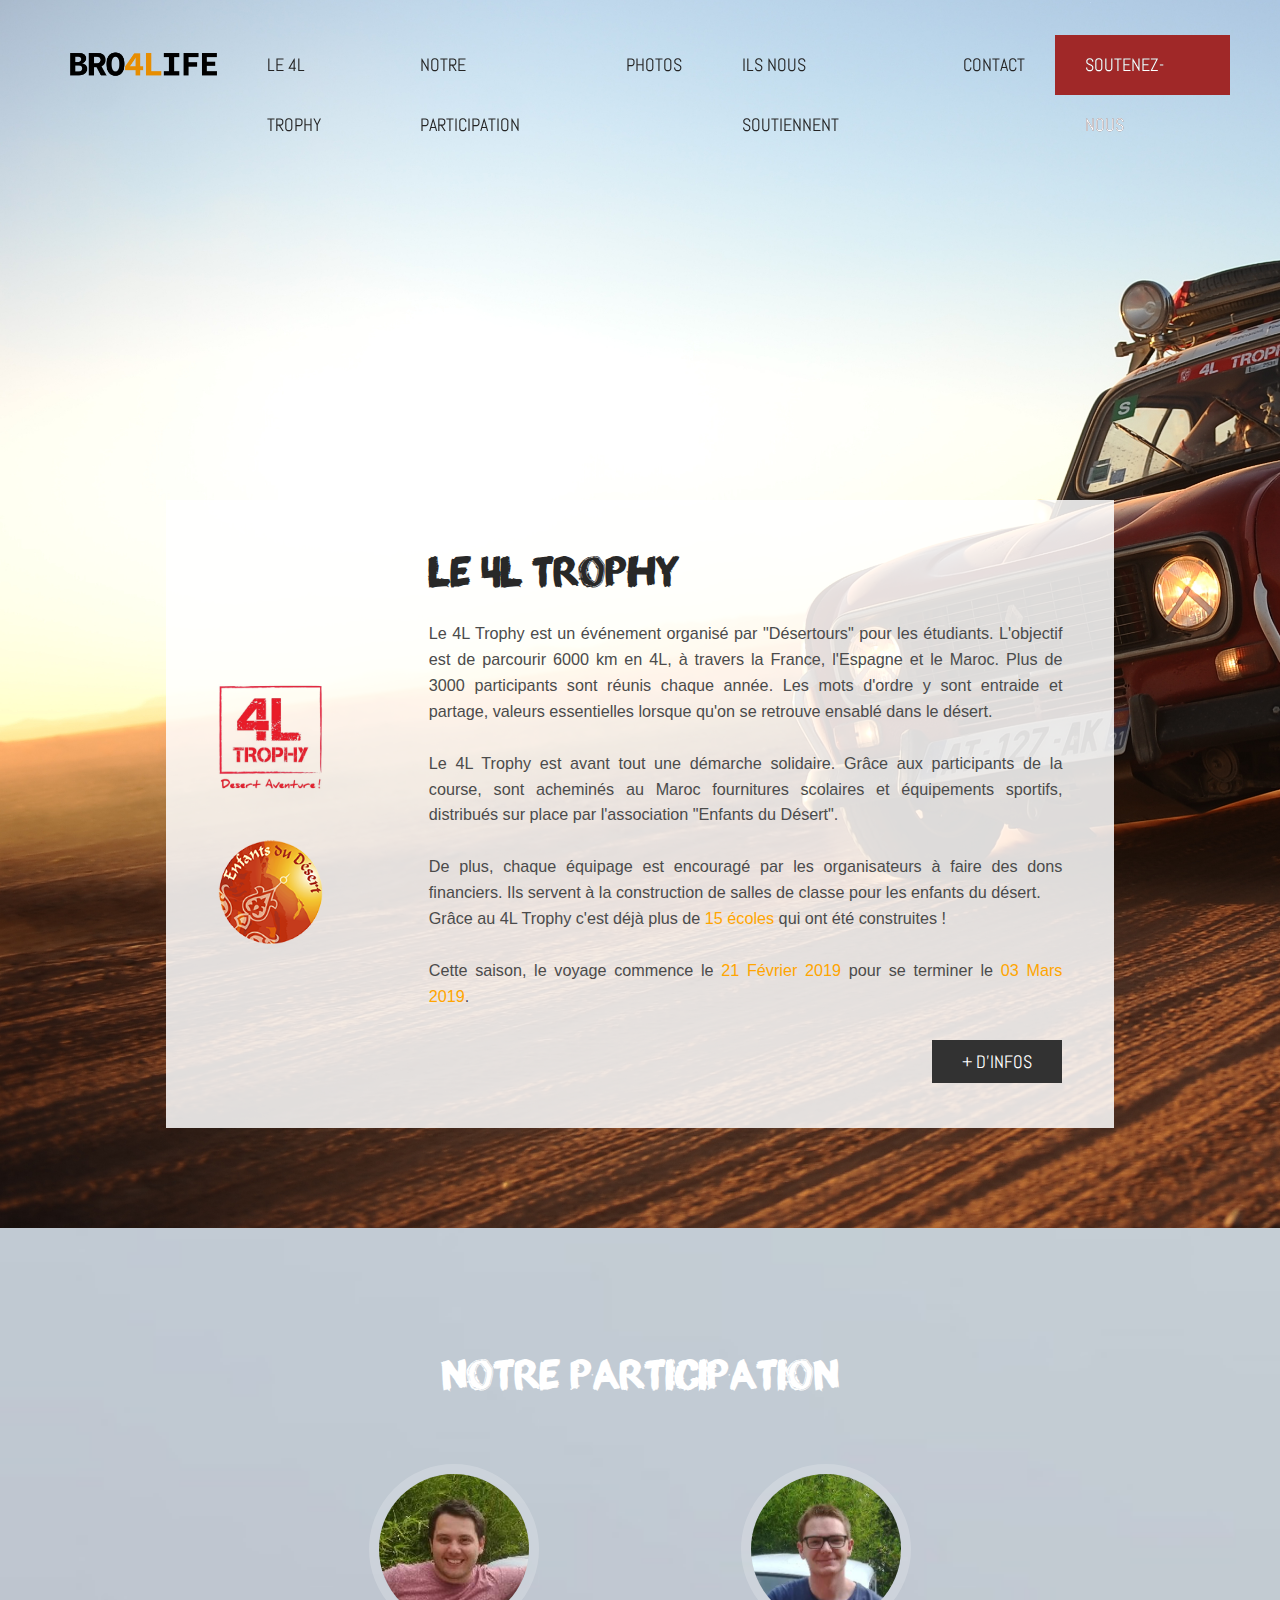
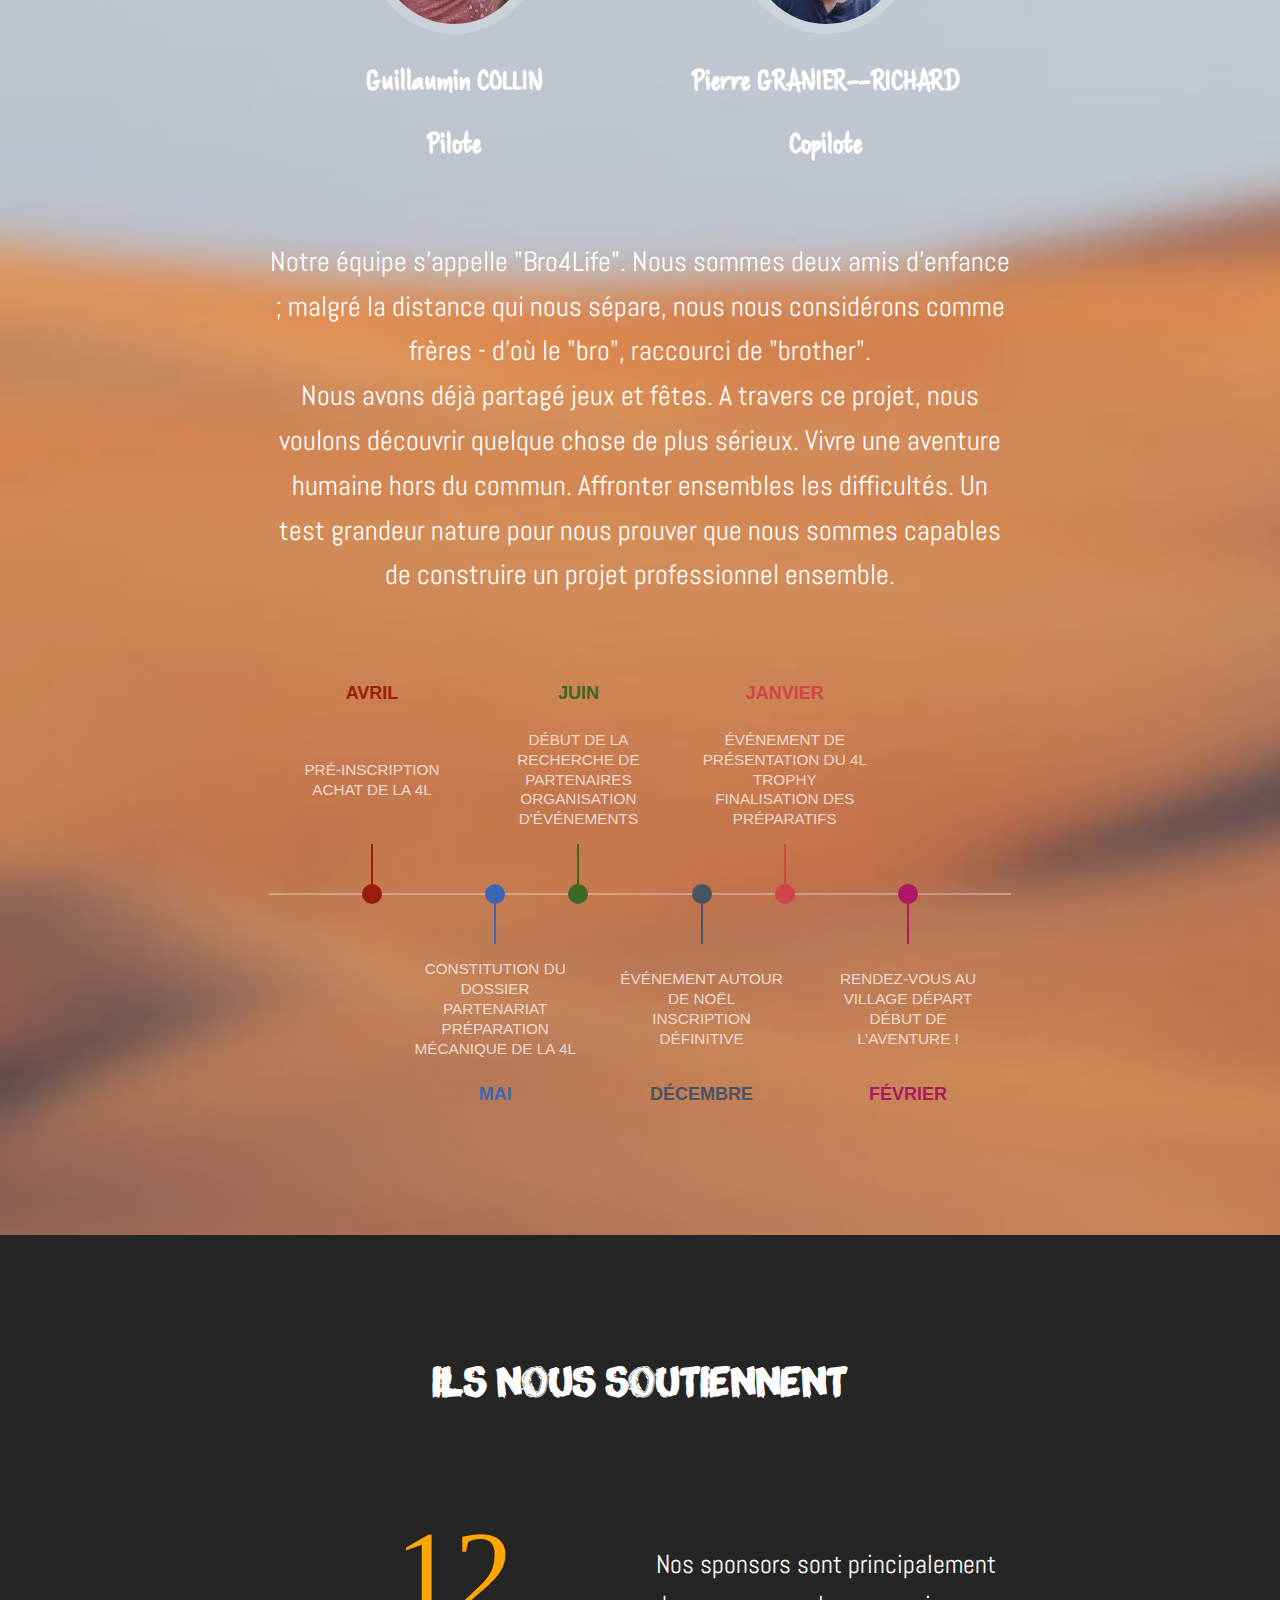
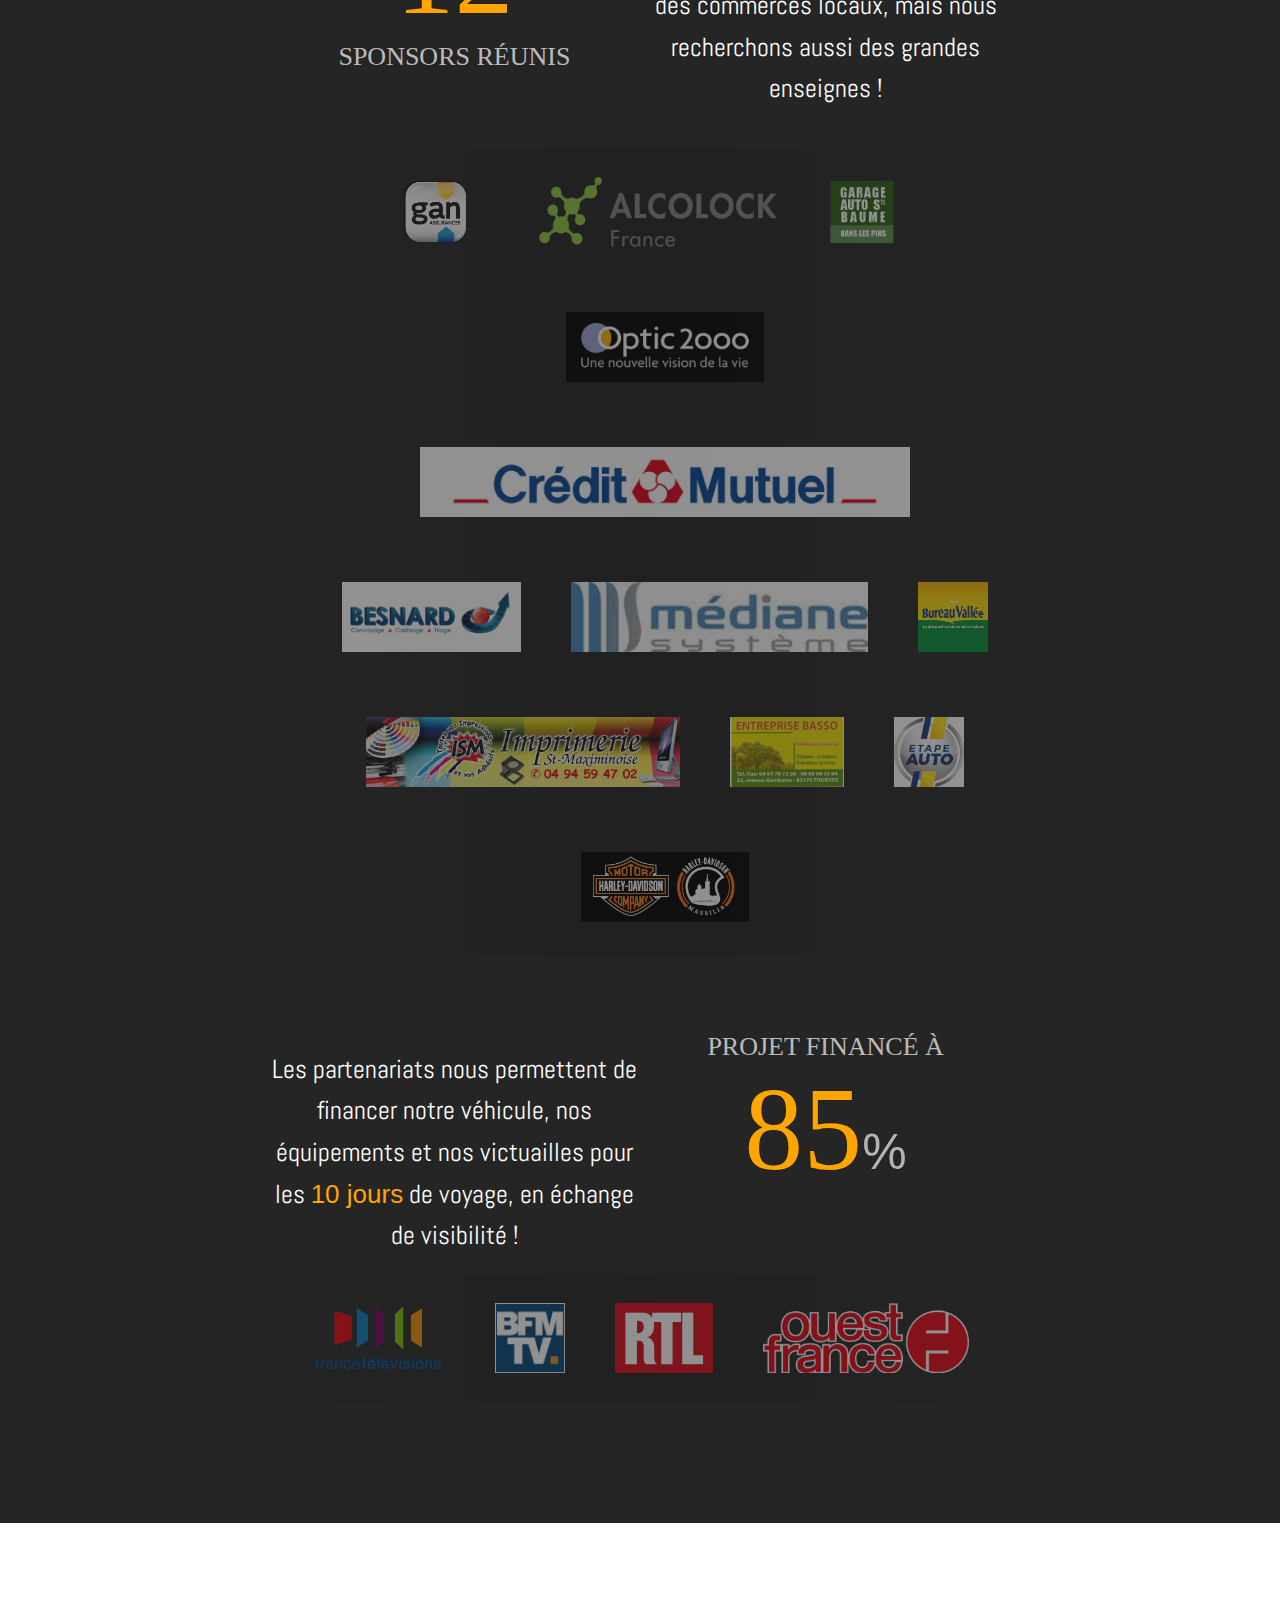
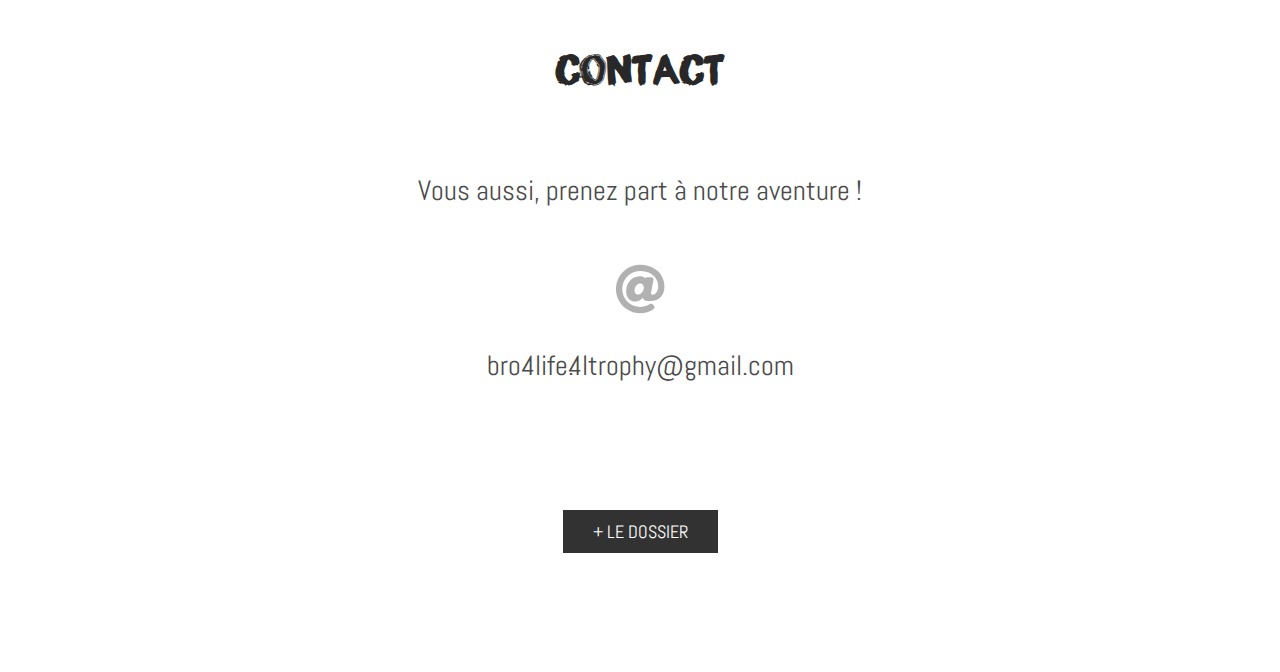
==== commit 9cf93083: "Nouveaux sponsors" ====
--- a/index.html
+++ b/index.html
@@ -93,7 +93,7 @@
                         <h2 class="center">Ils nous soutiennent</h2>
                         <cols>
                             <stat>
-                                <tt>7</tt>
+                                <tt id="count_sponsors">1000</tt>
                                 <unit>sponsors réunis</unit>
                             </stat>
                             <p class="middle">
@@ -128,6 +128,26 @@
                             <a href="https://medianesysteme.com/" target="_blank">
                                 <img src="sponsors/Médiane.png" />
                             </a>
+
+                            <a href="https://www.bureau-vallee.fr/nos-magasins/magasin-saint-maximin-la-sainte-baume-SMX/" target="_blank">
+                                <img src="sponsors/BureauVallée.png" />
+                            </a>
+
+                            <a href="https://www.ism3.fr/" target="_blank">
+                                <img src="sponsors/ImprimerieStMaximinoise.png" />
+                            </a>
+
+                            <a href="https://www.facebook.com/pages/category/Landscape-Company/Entreprise-Basso-201803559848797/" target="_blank">
+                                <img src="sponsors/EntrepriseBasso.png" />
+                            </a>
+
+                            <a href="http://centre.etape-auto.fr/253562-sarl-vicant" target="_blank">
+                                <img src="sponsors/EtapeAuto.jpg" />
+                            </a>
+
+                            <a href="http://www.harley-davidsonmassilia.com/" target="_blank">
+                                <img src="sponsors/HarleyDavidson.png" />
+                            </a>
                         </sponsors>
                         <cols>
                             <p class="middle">
@@ -135,7 +155,7 @@
                             </p>
                             <stat>
                                 <unit>Projet financé à</unit>
-                                <tt>45<span>%</span></tt>
+                                <tt>85<span>%</span></tt>
                             </stat>
                         </cols>
                         <medias>
@@ -210,8 +230,8 @@
     var medias = JSON.parse(json);
 
     for (var media_id in medias.data) {
-        var timestamp = medias.data[media_id].caption.created_time;
-        var description = medias.data[media_id].caption.text;
+        var timestamp = medias.data[media_id].created_time;
+        var description = medias.data[media_id].caption ? medias.data[media_id].caption.text : "";
         var image_url = medias.data[media_id].images.standard_resolution.url;
         var original_url = medias.data[media_id].link;
 
@@ -246,6 +266,8 @@
 var sponsors = document.querySelector("sponsors");
 // ajax("php/sponsors.php", display_images, [sponsors, false]);
 
+document.querySelector("#count_sponsors").innerHTML = sponsors.children.length;
+
 /* Timeline */
 
 var timeline = document.querySelector("timeline");
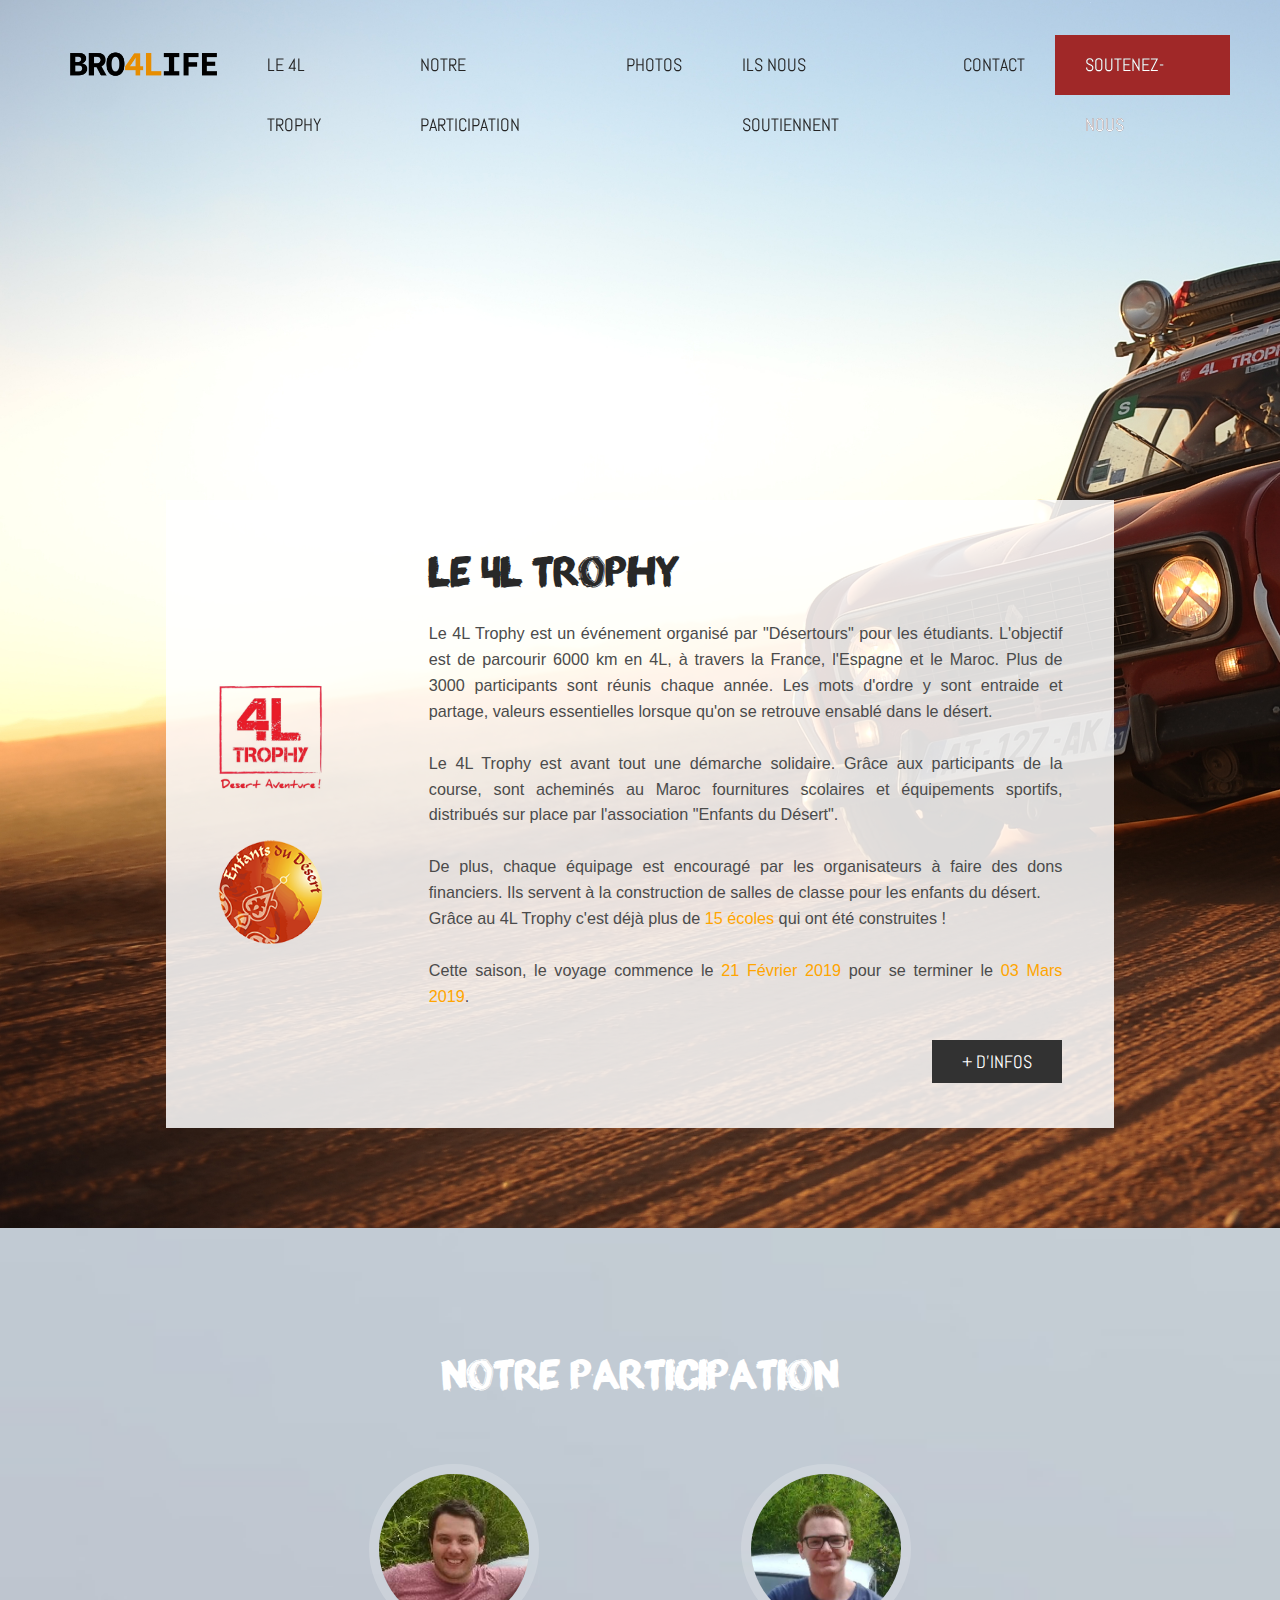
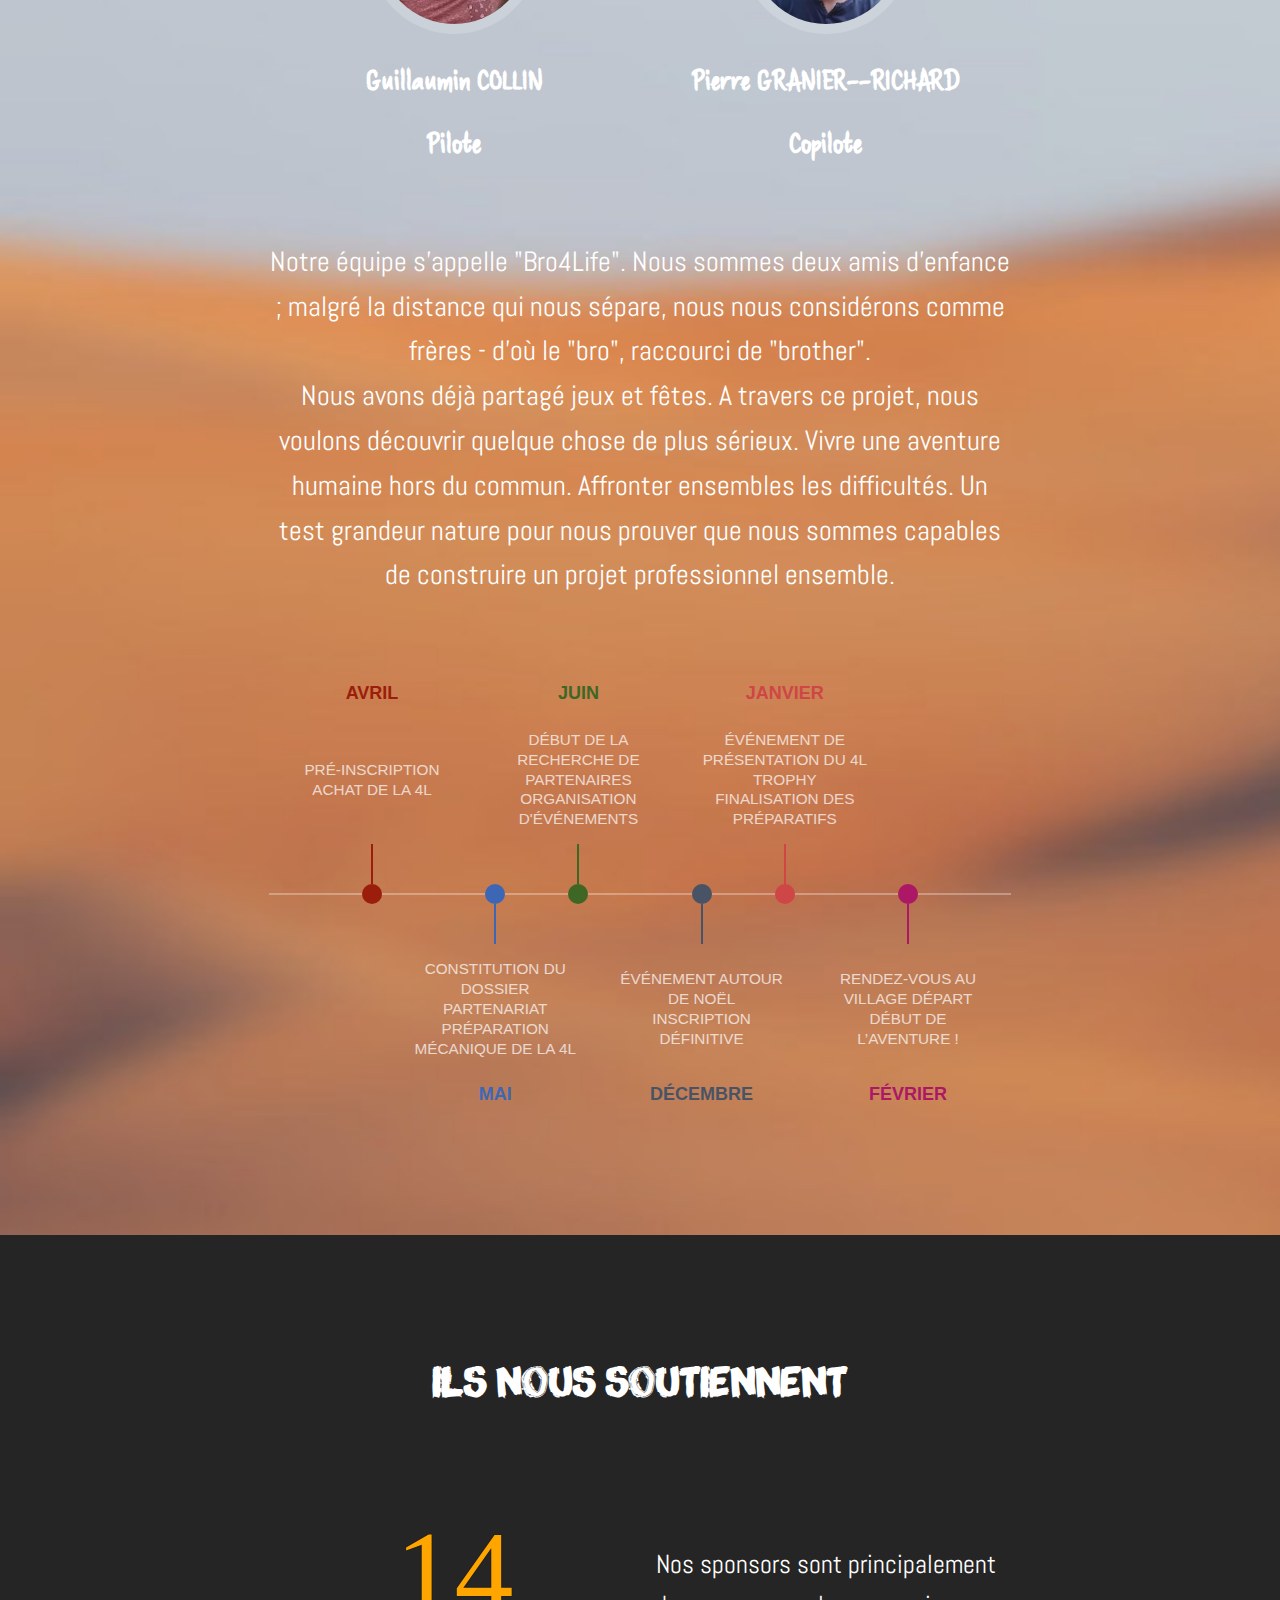
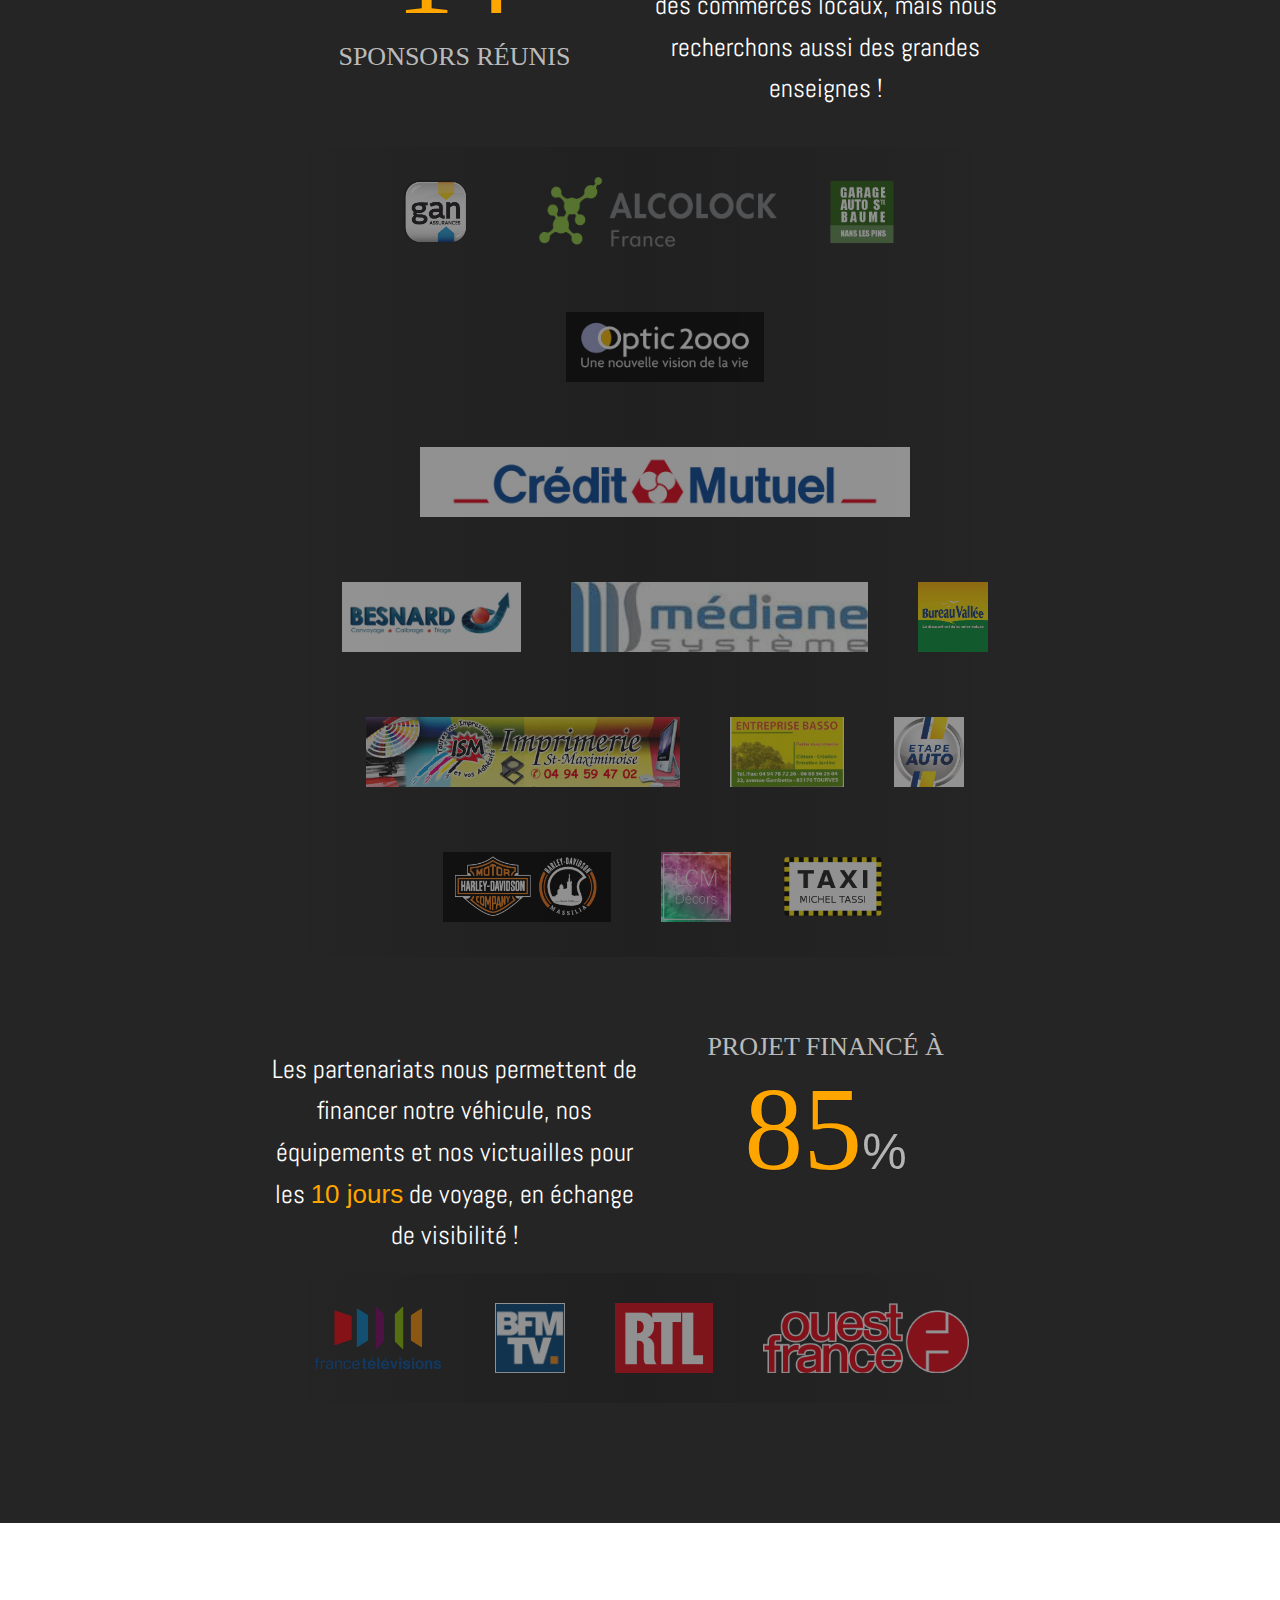
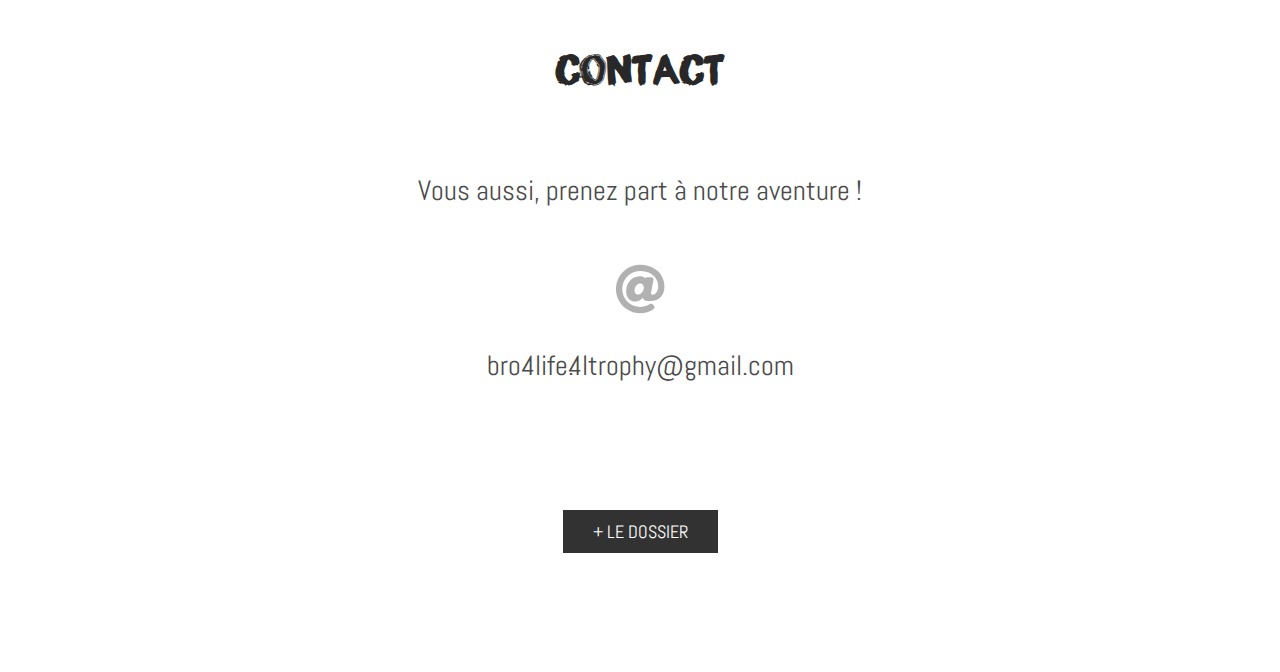
==== commit 7874a4ce: "2 autres sponsors" ====
--- a/index.html
+++ b/index.html
@@ -148,6 +148,14 @@
                             <a href="http://www.harley-davidsonmassilia.com/" target="_blank">
                                 <img src="sponsors/HarleyDavidson.png" />
                             </a>
+
+                            <a href="https://www.pagesjaunes.fr/pros/12128441" target="_blank">
+                                <img src="sponsors/LCMDécors.png" />
+                            </a>
+
+                            <a href="https://www.pagesjaunes.fr/pros/52816495" target="_blank">
+                                <img src="sponsors/TaxiTassi.png" />
+                            </a>
                         </sponsors>
                         <cols>
                             <p class="middle">
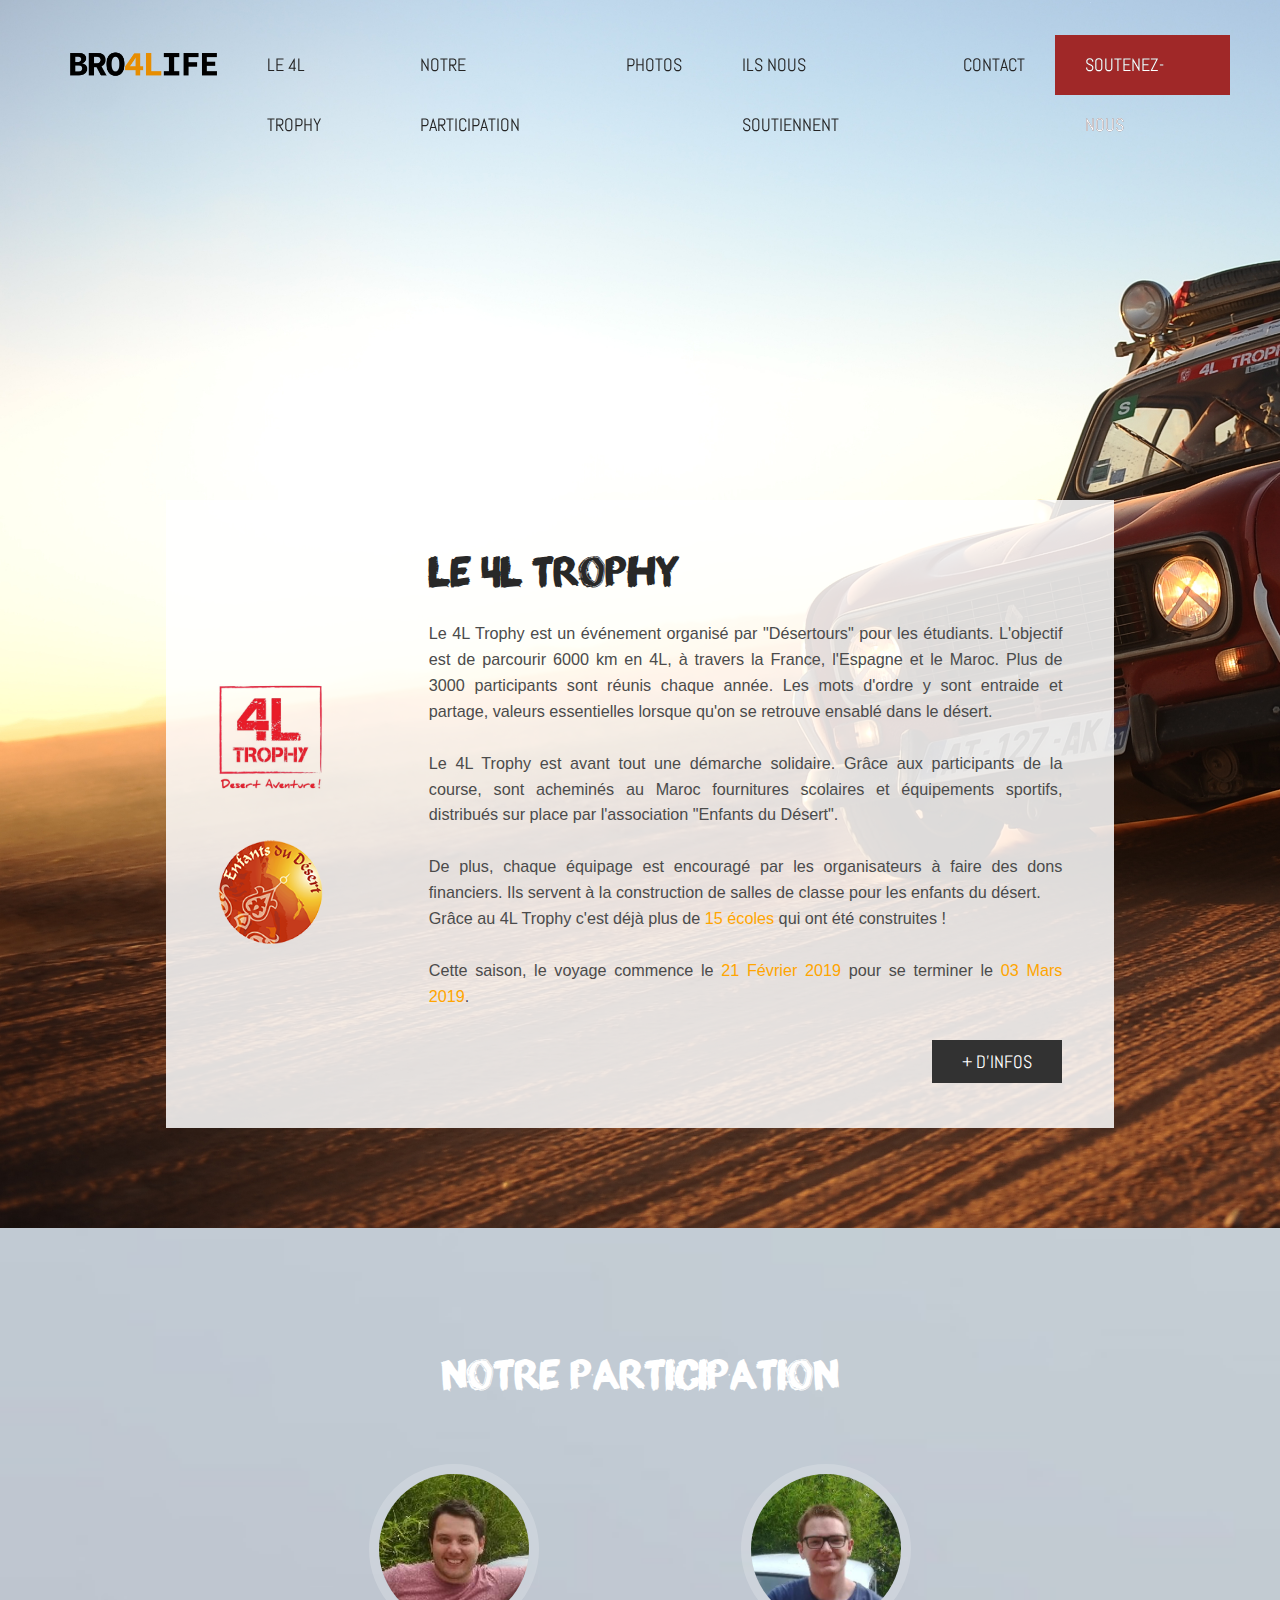
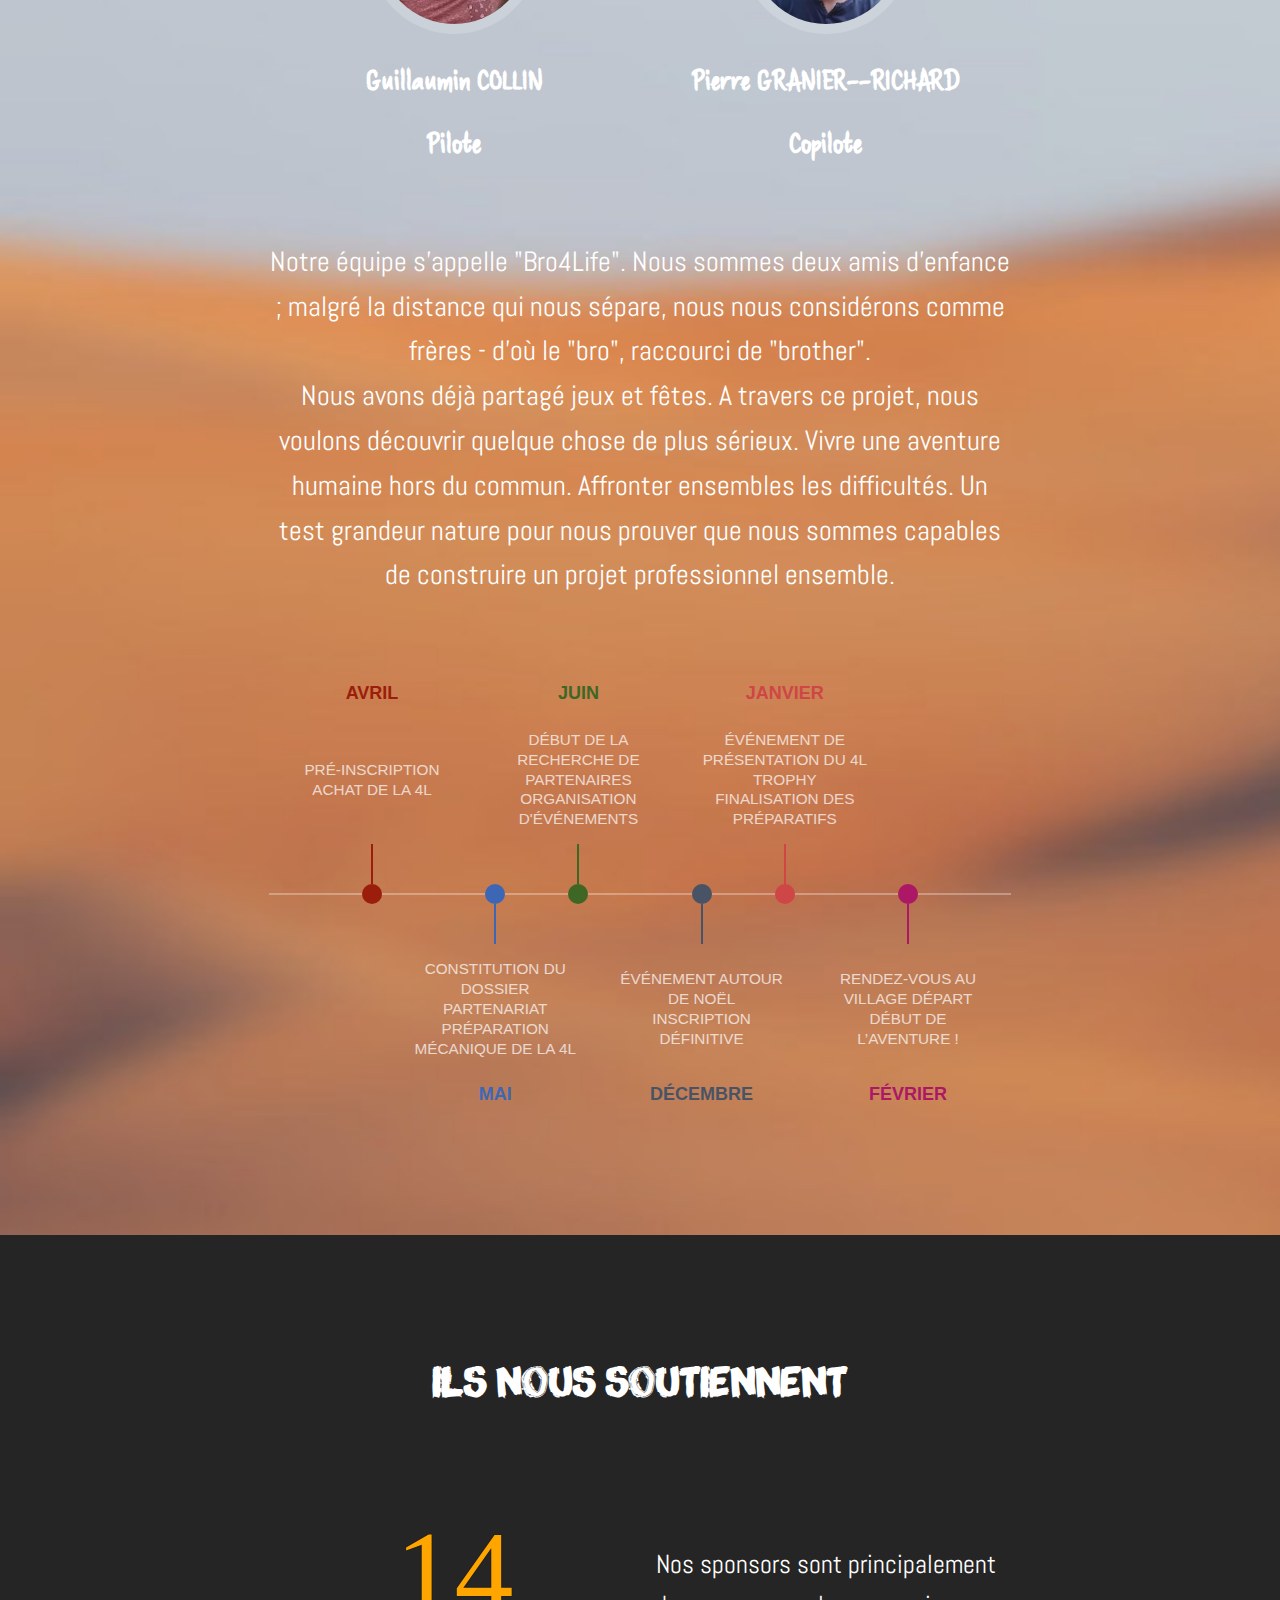
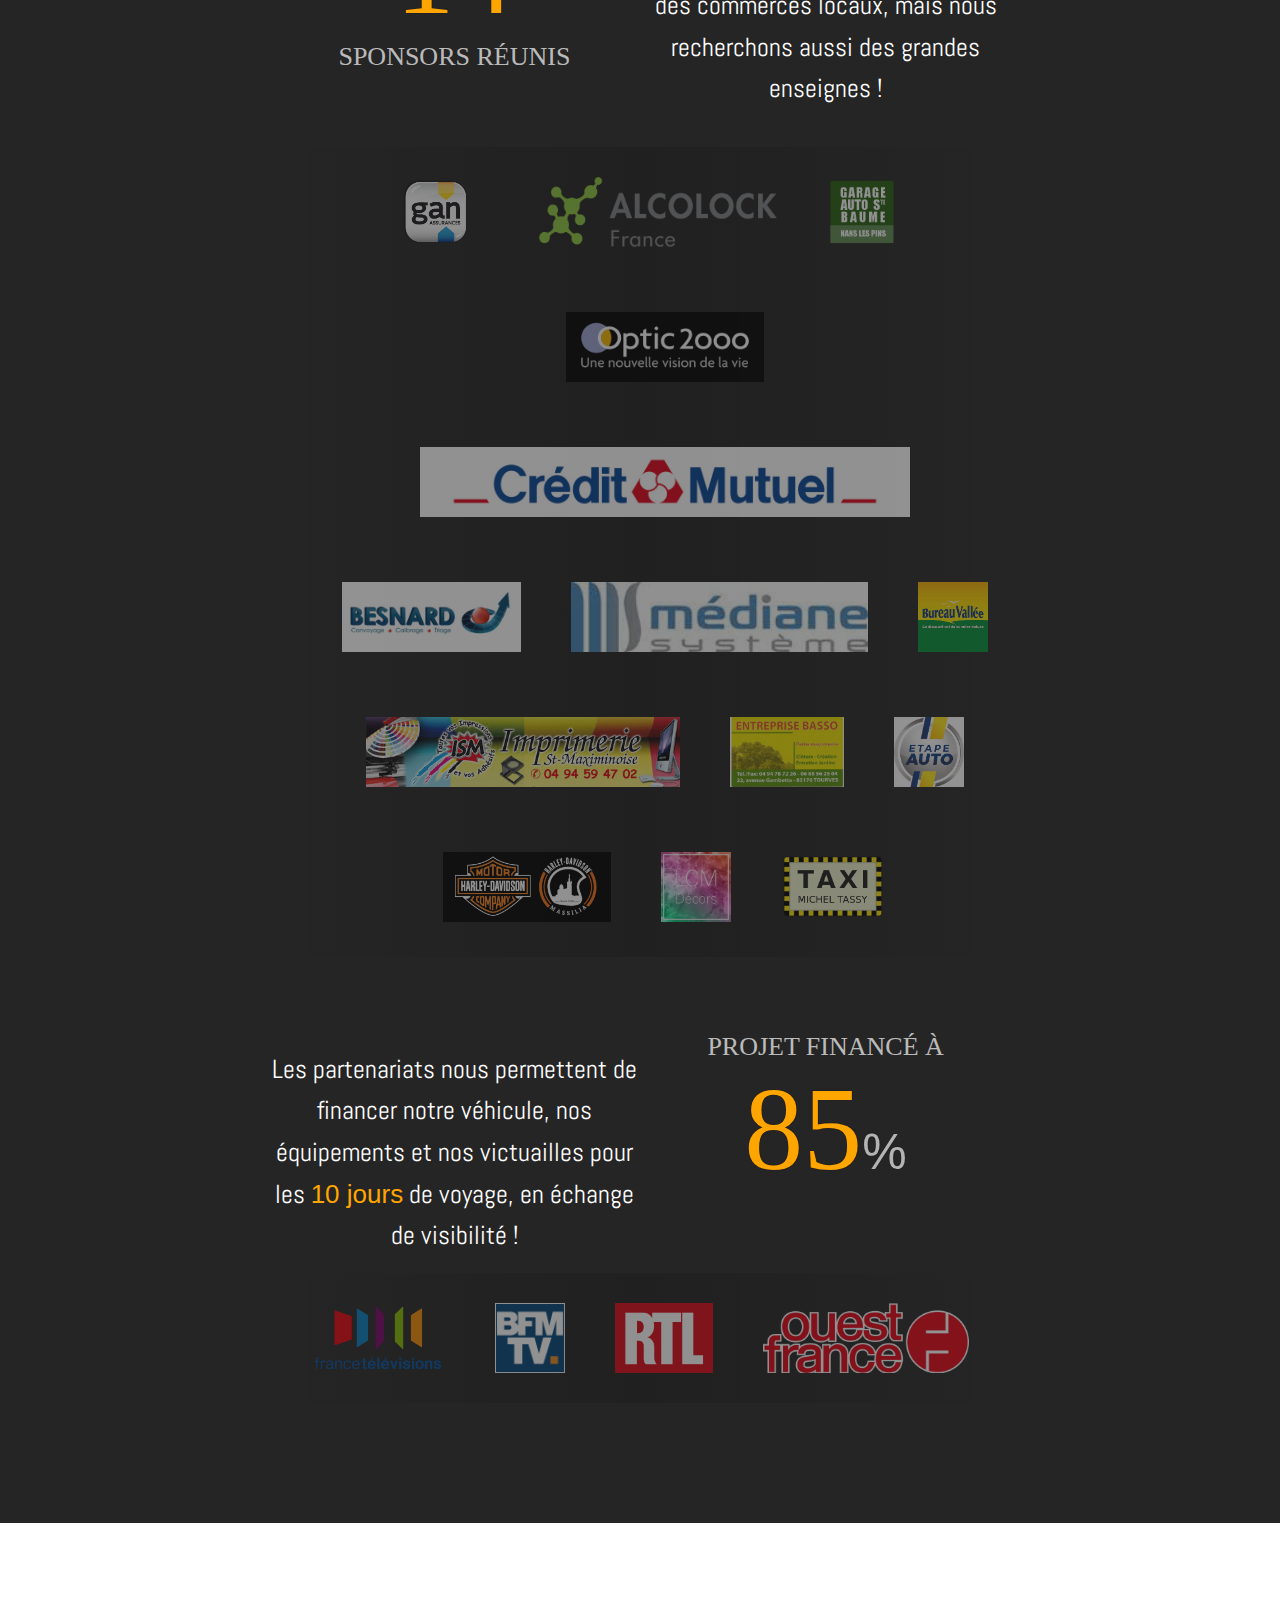
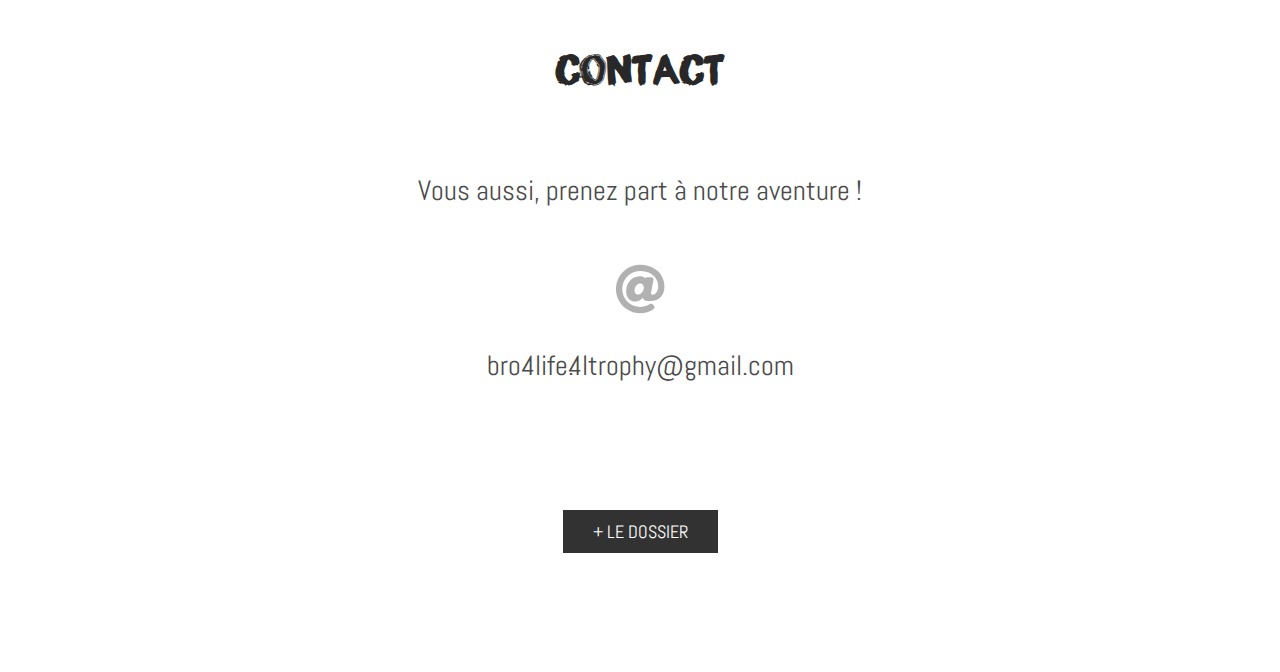
==== commit ae2e52ca: "Proute" ====
--- a/index.html
+++ b/index.html
@@ -154,7 +154,7 @@
                             </a>
 
                             <a href="https://www.pagesjaunes.fr/pros/52816495" target="_blank">
-                                <img src="sponsors/TaxiTassi.png" />
+                                <img src="sponsors/TaxiTassy.png" />
                             </a>
                         </sponsors>
                         <cols>
